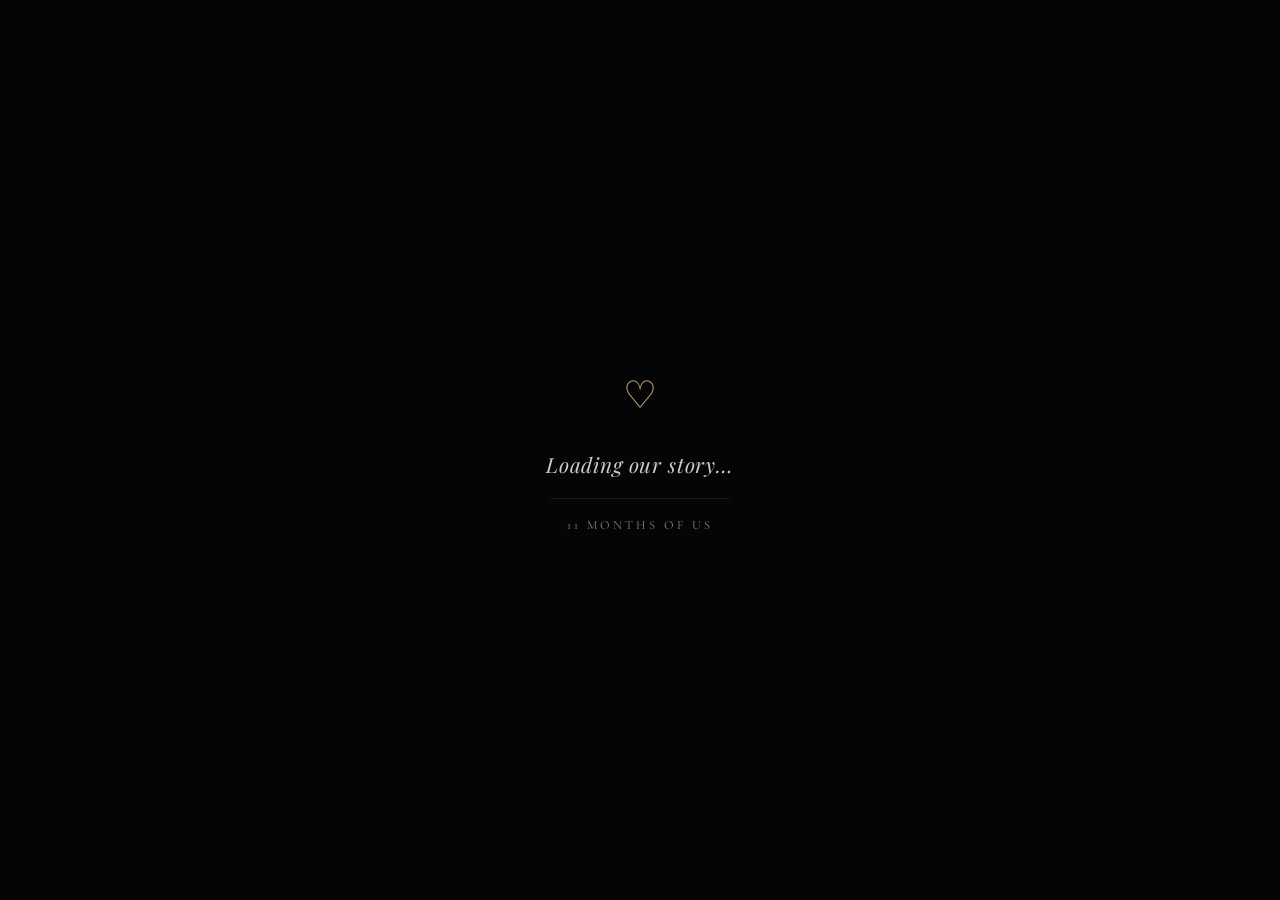
==== index.html @ 91c2f766 "Add files via upload" ====
<!DOCTYPE html>
<html lang="en">
<head>
  <meta charset="UTF-8" />
  <meta name="viewport" content="width=device-width, initial-scale=1.0" />
  <title>11 Months — Our Story</title>
  <link rel="stylesheet" href="style.css" />
  <link rel="preconnect" href="https://fonts.googleapis.com" />
  <link rel="preconnect" href="https://fonts.gstatic.com" crossorigin />
  <link href="https://fonts.googleapis.com/css2?family=Cormorant+Garamond:ital,wght@0,300;0,400;0,500;1,300;1,400&family=EB+Garamond:ital,wght@0,400;0,500;1,400&family=Playfair+Display:ital,wght@0,400;0,600;1,400&display=swap" rel="stylesheet" />
</head>
<body>

  <!-- ═══════════════════════════════════════════
       CURSOR GLOW
  ═══════════════════════════════════════════ -->
  <div id="cursor-glow"></div>

  <!-- ═══════════════════════════════════════════
       LOADING SCREEN
  ═══════════════════════════════════════════ -->
  <div id="loading-screen">
    <canvas id="loading-stars"></canvas>
    <div class="loading-content">
      <div class="loading-heart">♡</div>
      <p class="loading-text" id="loading-text">Loading our story…</p>
      <div class="loading-bar-wrap">
        <div class="loading-bar" id="loading-bar"></div>
      </div>
      <p class="loading-sub">11 months of us</p>
    </div>
  </div>

  <!-- ═══════════════════════════════════════════
       MUSIC TOGGLE
  ═══════════════════════════════════════════ -->
  <button id="music-toggle" title="Toggle music" aria-label="Toggle background music">
    <span id="music-icon">♪</span>
  </button>

  <!-- Background ambient audio (generated via Web Audio API in script.js) -->

  <!-- ═══════════════════════════════════════════
       MAIN WRAPPER
  ═══════════════════════════════════════════ -->
  <main id="main-content" class="hidden">

    <!-- ─────────────────────────────────────────
         SECTION 1 · HERO
    ───────────────────────────────────────── -->
    <section id="hero" class="section">
      <canvas id="star-canvas"></canvas>
      <div class="particles-wrap" id="particles-wrap"></div>

      <div class="hero-content animate-in">
        <span class="hero-label">est. a year ago</span>
        <h1 class="hero-title">11 Months</h1>
        <p class="hero-sub">And I Still Choose You</p>
        <div class="hero-divider"></div>
        <p class="hero-quote">"kuch rishte gin ke nahi jiyen jaate — sirf jiye jaate hain."</p>
        <button class="btn-primary scroll-btn" onclick="scrollToChapters()">Begin Our Story ↓</button>
      </div>

      <!-- Floating hearts -->
      <div class="floating-hearts" id="floating-hearts"></div>
    </section>

    <!-- ─────────────────────────────────────────
         SECTION 2 · CHAPTERS
    ───────────────────────────────────────── -->
    <section id="chapters" class="section chapters-section">
      <div class="section-inner">

        <div class="chapter-header reveal">
          <span class="tag">Our Novel</span>
          <h2>The Story So Far</h2>
        </div>

        <!-- Chapter 1 -->
        <article class="chapter-card reveal" data-chapter="1">
          <div class="chapter-number">Chapter I</div>
          <h3 class="chapter-title">The Hello</h3>
          <div class="chapter-line"></div>
          <div class="chapter-text typing-text" data-text="It started with something small — a message, a reply, maybe a laugh. Nothing about that first hello hinted at what it would grow into. But looking back, it was the quietest beginning of the loudest chapter of my life. You were just a stranger then. Now you are the first thought my mornings reach for."></div>
          <div class="chapter-accent">♡</div>
        </article>

        <!-- Chapter 2 -->
        <article class="chapter-card reveal" data-chapter="2">
          <div class="chapter-number">Chapter II</div>
          <h3 class="chapter-title">Becoming Close</h3>
          <div class="chapter-line"></div>
          <div class="chapter-text typing-text" data-text="Then came the late nights. The texts that should have ended hours ago but didn't. The way I started waiting for your name to appear on my screen. We weren't falling — we were leaning, slowly, like two trees growing toward the same light. And before either of us could name it, we were close."></div>
          <div class="chapter-accent">♡</div>
        </article>

        <!-- Chapter 3 -->
        <article class="chapter-card reveal" data-chapter="3">
          <div class="chapter-number">Chapter III</div>
          <h3 class="chapter-title">The Attachment</h3>
          <div class="chapter-line"></div>
          <div class="chapter-text typing-text" data-text="Attachment is a strange word for something this soft. It's not chains. It's the particular way your laugh sounds at 2am. The way your silences have shapes I've learned to read. I wasn't trying to get attached. I just kept noticing you — and then I couldn't stop."></div>
          <div class="chapter-accent">♡</div>
        </article>

        <!-- Chapter 4 -->
        <article class="chapter-card reveal" data-chapter="4">
          <div class="chapter-number">Chapter IV</div>
          <h3 class="chapter-title">The Fights</h3>
          <div class="chapter-line"></div>
          <div class="chapter-text typing-text" data-text="We weren't perfect. There were nights of silence that felt like walls, words said that we both wish we could take back. I learned things about myself in our hardest moments that I didn't want to know — that I could be stubborn, careless, too slow to say sorry. But I also learned: you were always worth coming back to."></div>
          <div class="chapter-accent">♡</div>
        </article>

        <!-- Chapter 5 -->
        <article class="chapter-card reveal" data-chapter="5">
          <div class="chapter-number">Chapter V</div>
          <h3 class="chapter-title">Still You</h3>
          <div class="chapter-line"></div>
          <div class="chapter-text typing-text" data-text="After everything — the hellos, the closeness, the attachment, the fights — I look around and it's still you. Not because there's no one else. Not because it's easy. But because somewhere in these 11 months you became the person my soul recognises as home. And choosing you, again and again, is the easiest hard thing I have ever done."></div>
          <div class="chapter-accent">♡</div>
        </article>

      </div>
    </section>

    <!-- ─────────────────────────────────────────
         SECTION 3 · MEMORY GALLERY
    ───────────────────────────────────────── -->
    <section id="gallery" class="section gallery-section">
      <div class="section-inner">
        <div class="chapter-header reveal">
          <span class="tag">Memories</span>
          <h2>Moments We Keep</h2>
          <p class="section-sub">hover over a memory to feel it again</p>
        </div>

        <div class="gallery-grid reveal">
          <div class="gallery-card" data-memory="The first time you laughed at something I said — I played it back in my head for days.">
            <div class="gallery-icon">☽</div>
            <p class="gallery-label">First Laugh</p>
            <div class="gallery-overlay"><p></p></div>
          </div>
          <div class="gallery-card" data-memory="2am. Neither of us wanted to say goodnight. So we didn't.">
            <div class="gallery-icon">✦</div>
            <p class="gallery-label">2am Conversations</p>
            <div class="gallery-overlay"><p></p></div>
          </div>
          <div class="gallery-card" data-memory="The fight we thought was the end. It wasn't. We were just being tested.">
            <div class="gallery-icon">♡</div>
            <p class="gallery-label">The Hard Night</p>
            <div class="gallery-overlay"><p></p></div>
          </div>
          <div class="gallery-card" data-memory="You sent something small — a song, a line, a photo — and it meant everything.">
            <div class="gallery-icon">◈</div>
            <p class="gallery-label">Little Things</p>
            <div class="gallery-overlay"><p></p></div>
          </div>
          <div class="gallery-card" data-memory="When I said sorry and you said it's okay. Some moments don't need big words.">
            <div class="gallery-icon">❋</div>
            <p class="gallery-label">Forgiveness</p>
            <div class="gallery-overlay"><p></p></div>
          </div>
          <div class="gallery-card" data-memory="11 months of small moments adding up to something I never want to lose.">
            <div class="gallery-icon">∞</div>
            <p class="gallery-label">All Of It</p>
            <div class="gallery-overlay"><p></p></div>
          </div>
        </div>
      </div>
    </section>

    <!-- ─────────────────────────────────────────
         SECTION 4 · MINI GAMES
    ───────────────────────────────────────── -->
    <section id="games" class="section games-section">
      <div class="section-inner">
        <div class="chapter-header reveal">
          <span class="tag">Play With Us</span>
          <h2>Little Worlds</h2>
        </div>

        <!-- Game Tabs -->
        <div class="game-tabs reveal">
          <button class="game-tab active" data-game="catch">Catch Hearts</button>
          <button class="game-tab" data-game="future">Our Future</button>
          <button class="game-tab" data-game="quiz">Know Me</button>
          <button class="game-tab" data-game="openwhen">Open When</button>
        </div>

        <!-- GAME 1: Catch Hearts -->
        <div class="game-panel active" id="game-catch">
          <div class="game-inner">
            <h3>Catch 11 Hearts</h3>
            <p class="game-desc">catch all 11 floating hearts before time runs out</p>
            <div class="catch-stats">
              <span>Caught: <strong id="hearts-caught">0</strong> / 11</span>
              <span>Time: <strong id="catch-timer">30</strong>s</span>
            </div>
            <div id="catch-arena" class="catch-arena">
              <p class="game-start-hint" id="catch-hint">click to start</p>
            </div>
            <div id="catch-result" class="game-result hidden">
              <p>11 months of loving you 🤍</p>
              <button class="btn-sm" onclick="resetCatch()">play again</button>
            </div>
          </div>
        </div>

        <!-- GAME 2: Choose Future -->
        <div class="game-panel" id="game-future">
          <div class="game-inner">
            <h3>Choose Our Future</h3>
            <p class="game-desc">what do you want us to be?</p>
            <div class="future-buttons">
              <button class="future-btn" onclick="chooseFuture('strangers')">strangers</button>
              <button class="future-btn" onclick="chooseFuture('temporary')">temporary</button>
              <button class="future-btn glow-btn" onclick="chooseFuture('forever')">forever</button>
            </div>
            <div id="future-result" class="game-result hidden"></div>
            <canvas id="star-burst" class="hidden"></canvas>
          </div>
        </div>

        <!-- GAME 3: Quiz -->
        <div class="game-panel" id="game-quiz">
          <div class="game-inner">
            <h3>How Well You Know Me</h3>
            <p class="game-desc">answer honestly 🤍</p>
            <div id="quiz-container">
              <div class="quiz-progress-bar"><div id="quiz-progress" style="width:0%"></div></div>
              <div id="quiz-question-wrap">
                <p id="quiz-question" class="quiz-question"></p>
                <div id="quiz-options" class="quiz-options"></div>
              </div>
              <div id="quiz-result-wrap" class="hidden">
                <div class="quiz-score-display">
                  <span id="quiz-score-num"></span>
                  <p id="quiz-score-msg"></p>
                  <button class="btn-sm" onclick="resetQuiz()">try again</button>
                </div>
              </div>
            </div>
          </div>
        </div>

        <!-- GAME 4: Open When -->
        <div class="game-panel" id="game-openwhen">
          <div class="game-inner">
            <h3>Open When…</h3>
            <p class="game-desc">pick the one that matches right now</p>
            <div class="openwhen-buttons">
              <button class="ow-btn" onclick="openWhen('sad')">when sad</button>
              <button class="ow-btn" onclick="openWhen('overthinking')">when overthinking</button>
              <button class="ow-btn" onclick="openWhen('missing')">when missing me</button>
              <button class="ow-btn" onclick="openWhen('tired')">when tired</button>
            </div>
            <div id="openwhen-message" class="ow-message hidden"></div>
          </div>
        </div>

      </div>
    </section>

    <!-- ─────────────────────────────────────────
         SECTION 5 · SECRET LETTER
    ───────────────────────────────────────── -->
    <section id="letter" class="section letter-section">
      <div class="section-inner">
        <div class="chapter-header reveal">
          <span class="tag">For You Only</span>
          <h2>A Letter I Kept</h2>
        </div>

        <div class="envelope-wrap reveal" id="envelope-wrap">
          <div class="envelope" id="envelope" onclick="openEnvelope()">
            <div class="envelope-flap"></div>
            <div class="envelope-body">
              <div class="envelope-seal">♡</div>
              <p class="envelope-hint">tap to open</p>
            </div>
          </div>

          <div class="letter-content hidden" id="letter-content">
            <div class="letter-paper">
              <p class="letter-date">written somewhere between then and now</p>
              <div class="letter-body typing-text" data-text="There are things I want you to know — things I write instead of say because I'm still learning how to say them right.

I want you to know that I am learning. Every day I am learning what it means to love someone the way they deserve to be loved, not the way I think is enough. The difference matters, and I didn't always understand that. I do now.

I want you to know that I stayed. Through every storm we built between us, through every silence that felt like distance — I stayed. Not because I had to. Because you were always worth the weather.

I want you to know that choosing you is not something I do once. I choose you in small moments — when I'm tired and choose patience, when I'm hurt and choose to come back, when things are hard and I choose to stay soft for you.

I want you to make you feel safe. I know I haven't always done that. But I am building something in myself that is better — steadier — because that's what you deserve. Someone who makes you feel like you can breathe.

You don't have to earn my love. You never did. You just have to be here — and so will I.

Always,
yours 🤍"></div>
            </div>
          </div>
        </div>
      </div>
    </section>

    <!-- ─────────────────────────────────────────
         SECTION 6 · FINAL ENDING
    ───────────────────────────────────────── -->
    <section id="ending" class="section ending-section">
      <canvas id="night-sky"></canvas>
      <div class="shooting-stars-wrap" id="shooting-stars-wrap"></div>

      <div class="ending-content reveal">
        <span class="tag">The End — For Now</span>
        <div class="ending-text-wrap">
          <div class="ending-text typing-text-slow" id="ending-paragraph"
            data-text="aur agar kabhi ap is website ke end tak aa jao na to bas itna yaad rakhna ke isme sirf words ya animations nahi hain — isme mera waqt, meri niyat, aur wo har chhoti feeling hai jo shayad main har baar properly bol nahi pata…

main perfect nahi hu aur shayad kabhi fictional men jaisa bhi na ban paun — lekin ek cheez sach hai: main har din thoda aur seekh raha hu, sirf isliye taki ap loved feel karo.

aur agar itne sab highs, lows, fights, overthinking aur distance ke baad bhi hum yahan hain — na to shayad Allah ne humari kahani abhi khatam nahi likhi.

isliye please kabhi ye mat sochna ke ap akeli ho — kyunki jab tak main hu, apki jagah mere dil me wahi rahegi jahan pehle din thi. 🤍"></div>
        </div>

        <div class="to-be-continued hidden" id="to-be-continued">
          <div class="tbc-line"></div>
          <p>to be continued…</p>
          <div class="tbc-hearts">
            <span>♡</span><span>♡</span><span>♡</span>
          </div>
        </div>
      </div>
    </section>

  </main>

  <!-- ═══════════════════════════════════════════
       EASTER EGG MODAL
  ═══════════════════════════════════════════ -->
  <div id="easter-modal" class="easter-modal hidden">
    <div class="easter-box">
      <p class="easter-tag">✦ secret found ✦</p>
      <p id="easter-text"></p>
      <button onclick="closeEaster()">close</button>
    </div>
  </div>

  <script src="script.js"></script>
</body>
</html>
---- style.css ----
/* ═══════════════════════════════════════════════════════════════
   11 MONTHS — Our Story  |  style.css
   Premium romantic website — black, soft-white, cinematic
═══════════════════════════════════════════════════════════════ */

/* ──────────────────────────────────────
   RESET & ROOT VARIABLES
────────────────────────────────────── */
*, *::before, *::after {
  box-sizing: border-box;
  margin: 0;
  padding: 0;
}

:root {
  --black:        #050508;
  --deep:         #0a0a12;
  --card-bg:      rgba(255,255,255,0.04);
  --card-border:  rgba(255,255,255,0.09);
  --white:        #f5f0eb;
  --soft:         #d4ccc4;
  --muted:        #8a8078;
  --accent:       #c9a97a;
  --accent-glow:  rgba(201,169,122,0.25);
  --rose:         rgba(220,160,140,0.6);
  --font-serif:   'Cormorant Garamond', 'EB Garamond', Georgia, serif;
  --font-display: 'Playfair Display', 'Cormorant Garamond', serif;
  --transition:   cubic-bezier(0.4, 0, 0.2, 1);
  --slow:         cubic-bezier(0.25, 0.46, 0.45, 0.94);
}

html {
  scroll-behavior: smooth;
  font-size: 16px;
}

body {
  background: var(--black);
  color: var(--white);
  font-family: var(--font-serif);
  line-height: 1.75;
  cursor: none;
  overflow-x: hidden;
  -webkit-font-smoothing: antialiased;
}

/* scrollbar */
::-webkit-scrollbar { width: 4px; }
::-webkit-scrollbar-track { background: var(--black); }
::-webkit-scrollbar-thumb { background: var(--accent); border-radius: 2px; }

/* ──────────────────────────────────────
   CURSOR GLOW
────────────────────────────────────── */
#cursor-glow {
  position: fixed;
  top: 0; left: 0;
  width: 320px; height: 320px;
  border-radius: 50%;
  pointer-events: none;
  z-index: 9999;
  transform: translate(-50%, -50%);
  background: radial-gradient(circle, rgba(201,169,122,0.08) 0%, transparent 70%);
  transition: opacity 0.3s;
}

/* ──────────────────────────────────────
   LOADING SCREEN
────────────────────────────────────── */
#loading-screen {
  position: fixed;
  inset: 0;
  z-index: 10000;
  background: var(--black);
  display: flex;
  align-items: center;
  justify-content: center;
  flex-direction: column;
  transition: opacity 0.8s var(--slow), visibility 0.8s;
}

#loading-screen.done {
  opacity: 0;
  visibility: hidden;
  pointer-events: none;
}

#loading-stars {
  position: absolute;
  inset: 0;
  width: 100%; height: 100%;
}

.loading-content {
  position: relative;
  z-index: 2;
  text-align: center;
  display: flex;
  flex-direction: column;
  align-items: center;
  gap: 16px;
}

.loading-heart {
  font-size: 2.4rem;
  color: var(--accent);
  animation: heartbeat 1.4s ease-in-out infinite;
}

.loading-text {
  font-family: var(--font-display);
  font-size: clamp(1rem, 3vw, 1.3rem);
  font-style: italic;
  color: var(--soft);
  letter-spacing: 0.04em;
}

.loading-bar-wrap {
  width: 180px;
  height: 1px;
  background: rgba(255,255,255,0.08);
  border-radius: 1px;
  overflow: hidden;
}

.loading-bar {
  height: 100%;
  width: 0%;
  background: linear-gradient(90deg, var(--accent), #e8c99a);
  transition: width 0.1s linear;
}

.loading-sub {
  font-size: 0.78rem;
  letter-spacing: 0.25em;
  text-transform: uppercase;
  color: var(--muted);
}

/* ──────────────────────────────────────
   MUSIC TOGGLE
────────────────────────────────────── */
#music-toggle {
  position: fixed;
  bottom: 28px;
  right: 28px;
  z-index: 900;
  width: 44px; height: 44px;
  border-radius: 50%;
  border: 1px solid var(--card-border);
  background: var(--card-bg);
  backdrop-filter: blur(16px);
  color: var(--accent);
  font-size: 1.1rem;
  cursor: none;
  transition: all 0.3s var(--transition);
  display: flex; align-items: center; justify-content: center;
}

#music-toggle:hover {
  border-color: var(--accent);
  box-shadow: 0 0 16px var(--accent-glow);
}

/* ──────────────────────────────────────
   UTILITY
────────────────────────────────────── */
.hidden { display: none !important; }

.section {
  min-height: 100vh;
  position: relative;
  overflow: hidden;
}

.section-inner {
  max-width: 860px;
  margin: 0 auto;
  padding: 120px 24px;
}

.tag {
  display: inline-block;
  font-size: 0.7rem;
  letter-spacing: 0.3em;
  text-transform: uppercase;
  color: var(--accent);
  margin-bottom: 12px;
  padding: 4px 12px;
  border: 1px solid rgba(201,169,122,0.3);
  border-radius: 100px;
}

.btn-primary {
  margin-top: 32px;
  padding: 14px 36px;
  border: 1px solid var(--accent);
  background: transparent;
  color: var(--accent);
  font-family: var(--font-serif);
  font-size: 0.9rem;
  letter-spacing: 0.15em;
  text-transform: uppercase;
  cursor: none;
  border-radius: 100px;
  transition: all 0.4s var(--transition);
  position: relative;
  overflow: hidden;
}

.btn-primary::before {
  content: '';
  position: absolute;
  inset: 0;
  background: var(--accent);
  transform: scaleX(0);
  transform-origin: left;
  transition: transform 0.4s var(--transition);
  z-index: -1;
}

.btn-primary:hover {
  color: var(--black);
  box-shadow: 0 0 30px var(--accent-glow);
}

.btn-primary:hover::before { transform: scaleX(1); }

.btn-sm {
  margin-top: 16px;
  padding: 8px 24px;
  border: 1px solid var(--accent);
  background: transparent;
  color: var(--accent);
  font-family: var(--font-serif);
  font-size: 0.82rem;
  letter-spacing: 0.1em;
  cursor: none;
  border-radius: 100px;
  transition: all 0.3s;
}

.btn-sm:hover {
  background: var(--accent);
  color: var(--black);
}

/* ──────────────────────────────────────
   REVEAL ANIMATIONS
────────────────────────────────────── */
.reveal {
  opacity: 0;
  transform: translateY(40px);
  transition: opacity 0.9s var(--slow), transform 0.9s var(--slow);
}

.reveal.visible {
  opacity: 1;
  transform: translateY(0);
}

.animate-in {
  animation: fadeUp 1.2s var(--slow) forwards;
  animation-delay: 0.3s;
  opacity: 0;
}

@keyframes fadeUp {
  from { opacity: 0; transform: translateY(30px); }
  to   { opacity: 1; transform: translateY(0); }
}

@keyframes heartbeat {
  0%, 100% { transform: scale(1); }
  50%       { transform: scale(1.15); }
}

@keyframes float {
  0%, 100% { transform: translateY(0px) rotate(0deg); }
  33%       { transform: translateY(-12px) rotate(3deg); }
  66%       { transform: translateY(-6px) rotate(-2deg); }
}

@keyframes twinkle {
  0%, 100% { opacity: 0.3; }
  50%       { opacity: 1; }
}

@keyframes drift {
  0%   { transform: translateY(0) translateX(0) scale(1); opacity: 0; }
  10%  { opacity: 0.6; }
  90%  { opacity: 0.3; }
  100% { transform: translateY(-100vh) translateX(30px) scale(0.5); opacity: 0; }
}

@keyframes shootStar {
  0%   { transform: translateX(0) translateY(0) scaleX(0); opacity: 0; }
  10%  { opacity: 1; scaleX(1); }
  100% { transform: translateX(-600px) translateY(300px) scaleX(1); opacity: 0; }
}

/* ──────────────────────────────────────
   HERO SECTION
────────────────────────────────────── */
#hero {
  display: flex;
  align-items: center;
  justify-content: center;
  text-align: center;
  background: var(--black);
}

#star-canvas {
  position: absolute;
  inset: 0;
  width: 100%; height: 100%;
  pointer-events: none;
}

.hero-content {
  position: relative;
  z-index: 2;
  display: flex;
  flex-direction: column;
  align-items: center;
  padding: 24px;
}

.hero-label {
  font-size: 0.7rem;
  letter-spacing: 0.35em;
  text-transform: uppercase;
  color: var(--muted);
  margin-bottom: 20px;
}

.hero-title {
  font-family: var(--font-display);
  font-size: clamp(3.5rem, 12vw, 8rem);
  font-weight: 400;
  line-height: 1.05;
  color: var(--white);
  letter-spacing: -0.02em;
  text-shadow: 0 0 80px rgba(201,169,122,0.2);
}

.hero-sub {
  font-family: var(--font-serif);
  font-size: clamp(1rem, 3.5vw, 1.5rem);
  font-style: italic;
  color: var(--soft);
  margin-top: 8px;
  letter-spacing: 0.05em;
}

.hero-divider {
  width: 60px;
  height: 1px;
  background: linear-gradient(90deg, transparent, var(--accent), transparent);
  margin: 28px auto;
}

.hero-quote {
  font-size: clamp(0.85rem, 2.2vw, 1rem);
  font-style: italic;
  color: var(--muted);
  max-width: 420px;
  line-height: 1.8;
}

/* Floating hearts */
.floating-hearts {
  position: absolute;
  inset: 0;
  pointer-events: none;
  overflow: hidden;
}

.float-heart {
  position: absolute;
  color: var(--accent);
  font-size: clamp(0.7rem, 2vw, 1.1rem);
  opacity: 0;
  animation: drift linear infinite;
  user-select: none;
}

/* Particles */
.particles-wrap {
  position: absolute;
  inset: 0;
  pointer-events: none;
  overflow: hidden;
}

.particle {
  position: absolute;
  width: 2px; height: 2px;
  border-radius: 50%;
  background: var(--accent);
  opacity: 0;
  animation: drift linear infinite;
}

/* ──────────────────────────────────────
   CHAPTERS SECTION
────────────────────────────────────── */
.chapters-section {
  background: linear-gradient(180deg, var(--black) 0%, var(--deep) 50%, var(--black) 100%);
}

.chapter-header {
  text-align: center;
  margin-bottom: 72px;
}

.chapter-header h2 {
  font-family: var(--font-display);
  font-size: clamp(2rem, 6vw, 3.2rem);
  font-weight: 400;
  color: var(--white);
  margin-top: 12px;
  letter-spacing: -0.01em;
}

.section-sub {
  font-style: italic;
  color: var(--muted);
  font-size: 0.9rem;
  margin-top: 8px;
}

.chapter-card {
  position: relative;
  background: var(--card-bg);
  border: 1px solid var(--card-border);
  border-radius: 2px;
  padding: clamp(32px, 6vw, 56px);
  margin-bottom: 32px;
  backdrop-filter: blur(12px);
  transition: border-color 0.4s, box-shadow 0.4s;
  overflow: hidden;
}

.chapter-card::before {
  content: '';
  position: absolute;
  left: 0; top: 0; bottom: 0;
  width: 1px;
  background: linear-gradient(180deg, transparent, var(--accent), transparent);
  opacity: 0;
  transition: opacity 0.4s;
}

.chapter-card:hover {
  border-color: rgba(201,169,122,0.2);
  box-shadow: 0 0 40px rgba(201,169,122,0.05);
}

.chapter-card:hover::before { opacity: 1; }

.chapter-number {
  font-size: 0.68rem;
  letter-spacing: 0.3em;
  text-transform: uppercase;
  color: var(--accent);
  margin-bottom: 12px;
}

.chapter-title {
  font-family: var(--font-display);
  font-size: clamp(1.4rem, 4vw, 2rem);
  font-weight: 400;
  color: var(--white);
  margin-bottom: 20px;
}

.chapter-line {
  width: 40px;
  height: 1px;
  background: var(--accent);
  margin-bottom: 24px;
  opacity: 0.5;
}

.chapter-text {
  font-size: clamp(0.95rem, 2.2vw, 1.08rem);
  color: var(--soft);
  line-height: 1.9;
  min-height: 4em;
}

.chapter-accent {
  position: absolute;
  right: 28px;
  bottom: 20px;
  color: var(--accent);
  opacity: 0.15;
  font-size: 2rem;
  font-family: serif;
}

/* ──────────────────────────────────────
   GALLERY SECTION
────────────────────────────────────── */
.gallery-section {
  background: var(--black);
}

.gallery-grid {
  display: grid;
  grid-template-columns: repeat(auto-fit, minmax(240px, 1fr));
  gap: 20px;
  margin-top: 20px;
}

.gallery-card {
  position: relative;
  background: var(--card-bg);
  border: 1px solid var(--card-border);
  border-radius: 2px;
  padding: 40px 28px;
  text-align: center;
  cursor: none;
  overflow: hidden;
  transition: border-color 0.4s, transform 0.4s var(--slow), box-shadow 0.4s;
}

.gallery-card:hover {
  border-color: rgba(201,169,122,0.3);
  transform: translateY(-6px);
  box-shadow: 0 24px 60px rgba(0,0,0,0.5), 0 0 30px rgba(201,169,122,0.08);
}

.gallery-icon {
  font-size: 2rem;
  color: var(--accent);
  margin-bottom: 16px;
  display: block;
  animation: float 6s ease-in-out infinite;
}

.gallery-label {
  font-family: var(--font-display);
  font-size: 1rem;
  font-style: italic;
  color: var(--soft);
  letter-spacing: 0.03em;
}

.gallery-overlay {
  position: absolute;
  inset: 0;
  background: rgba(10,10,18,0.92);
  backdrop-filter: blur(8px);
  display: flex;
  align-items: center;
  justify-content: center;
  padding: 24px;
  opacity: 0;
  transition: opacity 0.4s var(--slow);
}

.gallery-card:hover .gallery-overlay { opacity: 1; }

.gallery-overlay p {
  font-size: 0.9rem;
  font-style: italic;
  color: var(--soft);
  line-height: 1.7;
  text-align: center;
}

/* ──────────────────────────────────────
   GAMES SECTION
────────────────────────────────────── */
.games-section {
  background: linear-gradient(180deg, var(--black) 0%, var(--deep) 100%);
}

.game-tabs {
  display: flex;
  gap: 8px;
  flex-wrap: wrap;
  justify-content: center;
  margin-bottom: 40px;
}

.game-tab {
  padding: 8px 20px;
  border: 1px solid var(--card-border);
  background: transparent;
  color: var(--muted);
  font-family: var(--font-serif);
  font-size: 0.82rem;
  letter-spacing: 0.1em;
  cursor: none;
  border-radius: 100px;
  transition: all 0.3s;
}

.game-tab.active,
.game-tab:hover {
  border-color: var(--accent);
  color: var(--accent);
  background: rgba(201,169,122,0.06);
}

.game-panel {
  display: none;
}

.game-panel.active { display: block; }

.game-inner {
  background: var(--card-bg);
  border: 1px solid var(--card-border);
  border-radius: 2px;
  padding: clamp(28px, 5vw, 52px);
  backdrop-filter: blur(12px);
  text-align: center;
}

.game-inner h3 {
  font-family: var(--font-display);
  font-size: clamp(1.3rem, 4vw, 1.8rem);
  font-weight: 400;
  color: var(--white);
  margin-bottom: 10px;
}

.game-desc {
  font-size: 0.85rem;
  font-style: italic;
  color: var(--muted);
  margin-bottom: 28px;
}

/* — Catch Hearts — */
.catch-stats {
  display: flex;
  justify-content: center;
  gap: 28px;
  font-size: 0.85rem;
  color: var(--muted);
  margin-bottom: 20px;
}

.catch-stats strong { color: var(--accent); }

.catch-arena {
  position: relative;
  width: 100%;
  height: 320px;
  border: 1px solid var(--card-border);
  border-radius: 2px;
  overflow: hidden;
  cursor: none;
  background: rgba(0,0,0,0.3);
}

.game-start-hint {
  position: absolute;
  inset: 0;
  display: flex;
  align-items: center;
  justify-content: center;
  color: var(--muted);
  font-style: italic;
  font-size: 0.9rem;
  pointer-events: none;
}

.arena-heart {
  position: absolute;
  font-size: clamp(1.2rem, 3vw, 1.6rem);
  color: var(--accent);
  cursor: none;
  user-select: none;
  transition: transform 0.1s;
  animation: float 3s ease-in-out infinite;
  pointer-events: all;
}

.arena-heart:hover,
.arena-heart:active {
  transform: scale(1.5);
}

/* — Future Buttons — */
.future-buttons {
  display: flex;
  gap: 16px;
  flex-wrap: wrap;
  justify-content: center;
  margin-top: 8px;
}

.future-btn {
  padding: 12px 28px;
  border: 1px solid var(--card-border);
  background: transparent;
  color: var(--soft);
  font-family: var(--font-serif);
  font-size: 0.95rem;
  letter-spacing: 0.08em;
  cursor: none;
  border-radius: 100px;
  transition: all 0.3s;
}

.future-btn:hover {
  border-color: var(--accent);
  color: var(--accent);
}

.future-btn.glow-btn {
  border-color: var(--accent);
  color: var(--accent);
}

.future-btn.glow-btn:hover {
  background: var(--accent);
  color: var(--black);
  box-shadow: 0 0 30px var(--accent-glow);
}

#star-burst {
  position: absolute;
  inset: 0;
  pointer-events: none;
}

/* — Quiz — */
.quiz-progress-bar {
  width: 100%;
  height: 1px;
  background: rgba(255,255,255,0.08);
  border-radius: 1px;
  margin-bottom: 32px;
  overflow: hidden;
}

#quiz-progress {
  height: 100%;
  background: linear-gradient(90deg, var(--accent), #e8c99a);
  transition: width 0.4s var(--slow);
}

.quiz-question {
  font-family: var(--font-display);
  font-size: clamp(1rem, 3vw, 1.3rem);
  font-weight: 400;
  color: var(--white);
  font-style: italic;
  margin-bottom: 24px;
  line-height: 1.5;
}

.quiz-options {
  display: flex;
  flex-direction: column;
  gap: 10px;
  max-width: 380px;
  margin: 0 auto;
}

.quiz-opt {
  padding: 12px 20px;
  border: 1px solid var(--card-border);
  background: transparent;
  color: var(--soft);
  font-family: var(--font-serif);
  font-size: 0.9rem;
  cursor: none;
  border-radius: 2px;
  text-align: left;
  transition: all 0.3s;
}

.quiz-opt:hover {
  border-color: var(--accent);
  color: var(--accent);
  background: rgba(201,169,122,0.05);
}

.quiz-opt.correct {
  border-color: #6fbf7e;
  color: #6fbf7e;
  background: rgba(111,191,126,0.08);
}

.quiz-opt.wrong {
  border-color: #bf6f6f;
  color: #bf6f6f;
  background: rgba(191,111,111,0.08);
}

.quiz-score-display {
  text-align: center;
}

#quiz-score-num {
  display: block;
  font-family: var(--font-display);
  font-size: clamp(2.5rem, 8vw, 4rem);
  color: var(--accent);
  margin-bottom: 12px;
}

#quiz-score-msg {
  font-style: italic;
  color: var(--soft);
  font-size: 1rem;
}

/* — Open When — */
.openwhen-buttons {
  display: flex;
  gap: 12px;
  flex-wrap: wrap;
  justify-content: center;
}

.ow-btn {
  padding: 10px 22px;
  border: 1px solid var(--card-border);
  background: transparent;
  color: var(--soft);
  font-family: var(--font-serif);
  font-size: 0.88rem;
  letter-spacing: 0.06em;
  cursor: none;
  border-radius: 100px;
  transition: all 0.3s;
}

.ow-btn:hover {
  border-color: var(--accent);
  color: var(--accent);
}

.ow-message {
  margin-top: 28px;
  padding: 28px 32px;
  background: rgba(255,255,255,0.02);
  border: 1px solid rgba(201,169,122,0.15);
  border-radius: 2px;
  font-style: italic;
  color: var(--soft);
  line-height: 1.85;
  font-size: clamp(0.9rem, 2.2vw, 1.02rem);
  text-align: left;
  animation: fadeUp 0.6s var(--slow) forwards;
}

.game-result {
  margin-top: 24px;
  padding: 20px;
  border: 1px solid rgba(201,169,122,0.2);
  border-radius: 2px;
  color: var(--accent);
  font-family: var(--font-display);
  font-size: 1.1rem;
  font-style: italic;
  animation: fadeUp 0.6s var(--slow) forwards;
}

/* ──────────────────────────────────────
   LETTER / ENVELOPE SECTION
────────────────────────────────────── */
.letter-section {
  background: var(--black);
}

.envelope-wrap {
  display: flex;
  flex-direction: column;
  align-items: center;
  gap: 48px;
}

.envelope {
  position: relative;
  width: 240px;
  height: 160px;
  cursor: none;
  transition: transform 0.4s var(--slow);
}

.envelope:hover { transform: scale(1.04); }

.envelope-flap {
  position: absolute;
  top: 0; left: 0;
  width: 100%; height: 50%;
  background: rgba(201,169,122,0.12);
  border: 1px solid rgba(201,169,122,0.25);
  clip-path: polygon(0 0, 50% 65%, 100% 0);
  transform-origin: top;
  transition: transform 0.6s var(--slow);
  z-index: 2;
}

.envelope.open .envelope-flap {
  transform: rotateX(-180deg);
}

.envelope-body {
  position: absolute;
  inset: 0;
  background: rgba(201,169,122,0.07);
  border: 1px solid rgba(201,169,122,0.2);
  display: flex;
  flex-direction: column;
  align-items: center;
  justify-content: flex-end;
  padding-bottom: 20px;
  z-index: 1;
}

.envelope-seal {
  font-size: 1.4rem;
  color: var(--accent);
  margin-bottom: 8px;
  animation: heartbeat 2s ease-in-out infinite;
}

.envelope-hint {
  font-size: 0.72rem;
  letter-spacing: 0.2em;
  text-transform: uppercase;
  color: var(--muted);
}

/* Letter Paper */
.letter-content {
  width: 100%;
  max-width: 640px;
  animation: fadeUp 0.8s var(--slow) forwards;
}

.letter-paper {
  background: rgba(255,255,255,0.025);
  border: 1px solid rgba(201,169,122,0.12);
  border-radius: 2px;
  padding: clamp(28px, 5vw, 56px);
  position: relative;
}

.letter-paper::before {
  content: '';
  position: absolute;
  top: 0; left: 48px; right: 48px;
  height: 1px;
  background: linear-gradient(90deg, transparent, rgba(201,169,122,0.3), transparent);
}

.letter-date {
  font-size: 0.72rem;
  letter-spacing: 0.2em;
  text-transform: uppercase;
  color: var(--muted);
  margin-bottom: 28px;
}

.letter-body {
  font-size: clamp(0.95rem, 2.2vw, 1.05rem);
  color: var(--soft);
  line-height: 2;
  white-space: pre-line;
}

/* ──────────────────────────────────────
   ENDING SECTION
────────────────────────────────────── */
.ending-section {
  display: flex;
  align-items: center;
  justify-content: center;
  background: var(--black);
  padding: 80px 0;
}

#night-sky {
  position: absolute;
  inset: 0;
  width: 100%; height: 100%;
  pointer-events: none;
}

.shooting-stars-wrap {
  position: absolute;
  inset: 0;
  overflow: hidden;
  pointer-events: none;
}

.shooting-star {
  position: absolute;
  top: 20%;
  right: 10%;
  width: 120px; height: 1px;
  background: linear-gradient(90deg, rgba(255,255,255,0), rgba(255,255,255,0.8));
  border-radius: 1px;
  transform-origin: right;
  animation: shootStar 4s linear infinite;
}

.ending-content {
  position: relative;
  z-index: 2;
  max-width: 720px;
  margin: 0 auto;
  padding: 120px 28px;
  text-align: center;
}

.ending-text-wrap {
  margin: 36px 0 48px;
}

.ending-text {
  font-family: var(--font-serif);
  font-size: clamp(0.98rem, 2.4vw, 1.12rem);
  color: var(--soft);
  line-height: 2.1;
  font-style: italic;
  text-align: right;
  direction: auto;
  white-space: pre-line;
  min-height: 8em;
}

.to-be-continued {
  display: flex;
  flex-direction: column;
  align-items: center;
  gap: 16px;
  animation: fadeUp 1s var(--slow) forwards;
}

.tbc-line {
  width: 80px;
  height: 1px;
  background: linear-gradient(90deg, transparent, var(--accent), transparent);
}

.to-be-continued p {
  font-family: var(--font-display);
  font-size: clamp(1.2rem, 4vw, 1.8rem);
  font-style: italic;
  color: var(--accent);
  letter-spacing: 0.05em;
}

.tbc-hearts {
  display: flex;
  gap: 8px;
}

.tbc-hearts span {
  color: var(--accent);
  font-size: 1rem;
  animation: heartbeat 1.8s ease-in-out infinite;
}

.tbc-hearts span:nth-child(2) { animation-delay: 0.3s; }
.tbc-hearts span:nth-child(3) { animation-delay: 0.6s; }

/* ──────────────────────────────────────
   EASTER EGG MODAL
────────────────────────────────────── */
.easter-modal {
  position: fixed;
  inset: 0;
  z-index: 9998;
  background: rgba(0,0,0,0.7);
  backdrop-filter: blur(8px);
  display: flex;
  align-items: center;
  justify-content: center;
  padding: 24px;
}

.easter-box {
  background: var(--card-bg);
  border: 1px solid rgba(201,169,122,0.3);
  border-radius: 2px;
  padding: 40px 36px;
  max-width: 400px;
  text-align: center;
  backdrop-filter: blur(20px);
  box-shadow: 0 0 80px rgba(201,169,122,0.1);
}

.easter-tag {
  font-size: 0.68rem;
  letter-spacing: 0.3em;
  text-transform: uppercase;
  color: var(--accent);
  margin-bottom: 16px;
  display: block;
}

#easter-text {
  font-style: italic;
  color: var(--soft);
  line-height: 1.8;
  margin-bottom: 24px;
}

.easter-box button {
  padding: 8px 24px;
  border: 1px solid var(--accent);
  background: transparent;
  color: var(--accent);
  font-family: var(--font-serif);
  font-size: 0.82rem;
  cursor: none;
  border-radius: 100px;
  transition: all 0.3s;
}

.easter-box button:hover {
  background: var(--accent);
  color: var(--black);
}

/* ──────────────────────────────────────
   TYPING CURSOR
────────────────────────────────────── */
.typing-cursor {
  display: inline-block;
  width: 1px;
  height: 1em;
  background: var(--accent);
  margin-left: 2px;
  vertical-align: text-bottom;
  animation: blink 1s step-end infinite;
}

@keyframes blink {
  0%, 100% { opacity: 1; }
  50%       { opacity: 0; }
}

/* ──────────────────────────────────────
   PAGE TRANSITION OVERLAY
────────────────────────────────────── */
#page-transition {
  position: fixed;
  inset: 0;
  background: var(--black);
  z-index: 9990;
  pointer-events: none;
  opacity: 0;
  transition: opacity 0.5s;
}

#page-transition.active { opacity: 1; }

/* ──────────────────────────────────────
   MOBILE RESPONSIVE
────────────────────────────────────── */
@media (max-width: 640px) {
  body { cursor: auto; }
  #cursor-glow { display: none; }
  #music-toggle { cursor: pointer; }
  .btn-primary,
  .btn-sm,
  .game-tab,
  .future-btn,
  .ow-btn,
  .quiz-opt,
  .arena-heart,
  .easter-box button,
  .gallery-card { cursor: pointer; }

  .chapter-card { padding: 28px 20px; }
  .game-inner   { padding: 24px 18px; }

  .gallery-grid {
    grid-template-columns: 1fr 1fr;
  }

  .ending-text {
    text-align: center;
  }

  .future-buttons { flex-direction: column; align-items: center; }

  .envelope { width: 180px; height: 120px; }
}

@media (max-width: 400px) {
  .gallery-grid { grid-template-columns: 1fr; }
}
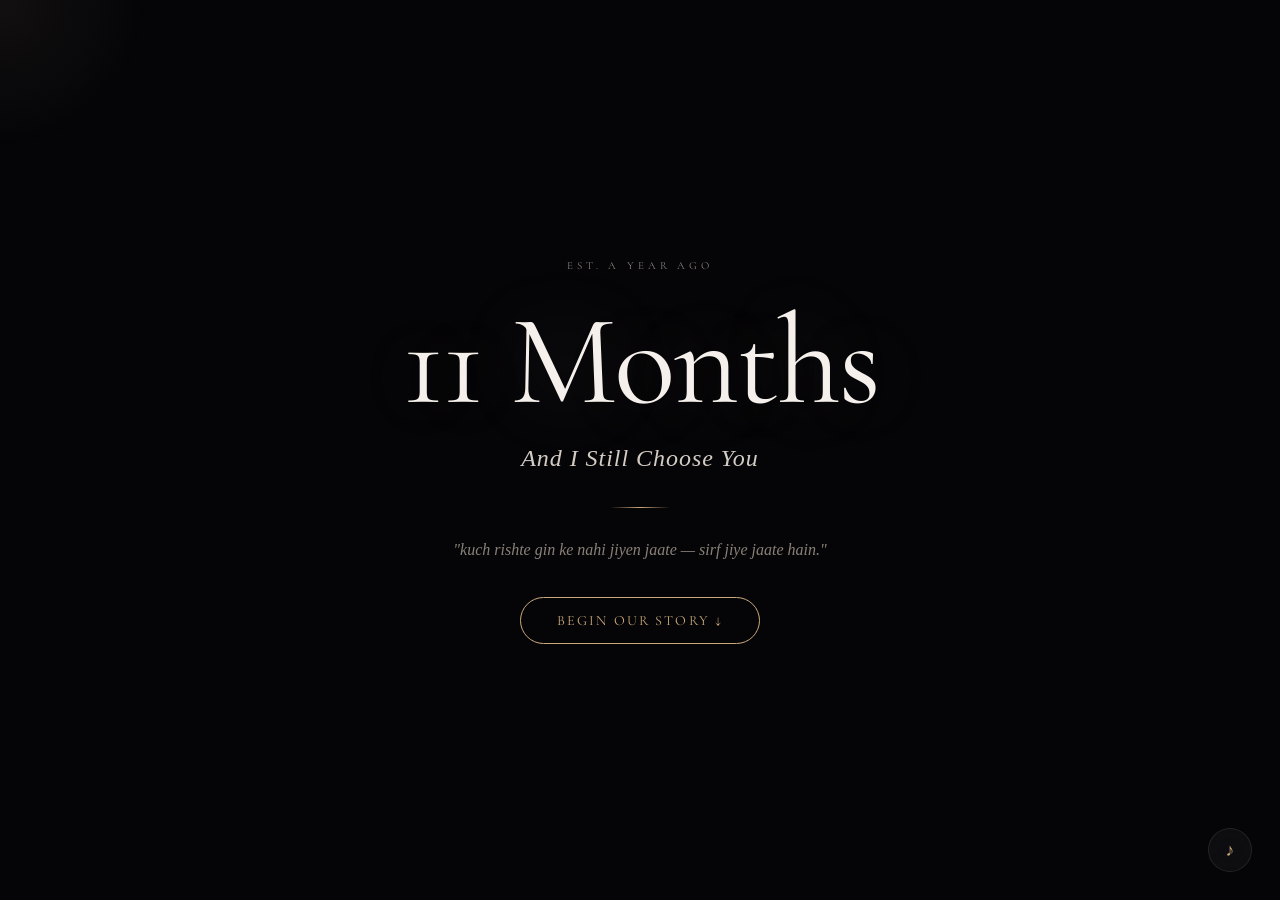
==== commit 621bab4b: "Add files via upload" ====
--- a/index.html
+++ b/index.html
@@ -4,21 +4,26 @@
   <meta charset="UTF-8" />
   <meta name="viewport" content="width=device-width, initial-scale=1.0" />
   <title>11 Months — Our Story</title>
-  <link rel="stylesheet" href="style.css" />
+
+  <!-- Load Google Fonts NON-BLOCKING so script.js runs immediately -->
   <link rel="preconnect" href="https://fonts.googleapis.com" />
   <link rel="preconnect" href="https://fonts.gstatic.com" crossorigin />
-  <link href="https://fonts.googleapis.com/css2?family=Cormorant+Garamond:ital,wght@0,300;0,400;0,500;1,300;1,400&family=EB+Garamond:ital,wght@0,400;0,500;1,400&family=Playfair+Display:ital,wght@0,400;0,600;1,400&display=swap" rel="stylesheet" />
+  <link rel="preload" as="style"
+    href="https://fonts.googleapis.com/css2?family=Cormorant+Garamond:ital,wght@0,300;0,400;0,500;1,300;1,400&family=EB+Garamond:ital,wght@0,400;0,500;1,400&family=Playfair+Display:ital,wght@0,400;0,600;1,400&display=swap"
+    onload="this.onload=null;this.rel='stylesheet'" />
+  <noscript>
+    <link rel="stylesheet"
+      href="https://fonts.googleapis.com/css2?family=Cormorant+Garamond:ital,wght@0,300;0,400;0,500;1,300;1,400&family=EB+Garamond:ital,wght@0,400;0,500;1,400&family=Playfair+Display:ital,wght@0,400;0,600;1,400&display=swap" />
+  </noscript>
+
+  <link rel="stylesheet" href="style.css" />
 </head>
 <body>
 
-  <!-- ═══════════════════════════════════════════
-       CURSOR GLOW
-  ═══════════════════════════════════════════ -->
+  <!-- CURSOR GLOW -->
   <div id="cursor-glow"></div>
 
-  <!-- ═══════════════════════════════════════════
-       LOADING SCREEN
-  ═══════════════════════════════════════════ -->
+  <!-- ═══ LOADING SCREEN ═══ -->
   <div id="loading-screen">
     <canvas id="loading-stars"></canvas>
     <div class="loading-content">
@@ -31,23 +36,15 @@
     </div>
   </div>
 
-  <!-- ═══════════════════════════════════════════
-       MUSIC TOGGLE
-  ═══════════════════════════════════════════ -->
+  <!-- MUSIC TOGGLE -->
   <button id="music-toggle" title="Toggle music" aria-label="Toggle background music">
     <span id="music-icon">♪</span>
   </button>
 
-  <!-- Background ambient audio (generated via Web Audio API in script.js) -->
-
-  <!-- ═══════════════════════════════════════════
-       MAIN WRAPPER
-  ═══════════════════════════════════════════ -->
+  <!-- ═══ MAIN CONTENT ═══ -->
   <main id="main-content" class="hidden">
 
-    <!-- ─────────────────────────────────────────
-         SECTION 1 · HERO
-    ───────────────────────────────────────── -->
+    <!-- ── HERO ── -->
     <section id="hero" class="section">
       <canvas id="star-canvas"></canvas>
       <div class="particles-wrap" id="particles-wrap"></div>
@@ -61,13 +58,10 @@
         <button class="btn-primary scroll-btn" onclick="scrollToChapters()">Begin Our Story ↓</button>
       </div>
 
-      <!-- Floating hearts -->
       <div class="floating-hearts" id="floating-hearts"></div>
     </section>
 
-    <!-- ─────────────────────────────────────────
-         SECTION 2 · CHAPTERS
-    ───────────────────────────────────────── -->
+    <!-- ── CHAPTERS ── -->
     <section id="chapters" class="section chapters-section">
       <div class="section-inner">
 
@@ -76,63 +70,61 @@
           <h2>The Story So Far</h2>
         </div>
 
-        <!-- Chapter 1 -->
         <article class="chapter-card reveal" data-chapter="1">
           <div class="chapter-number">Chapter I</div>
           <h3 class="chapter-title">The Hello</h3>
           <div class="chapter-line"></div>
-          <div class="chapter-text typing-text" data-text="It started with something small — a message, a reply, maybe a laugh. Nothing about that first hello hinted at what it would grow into. But looking back, it was the quietest beginning of the loudest chapter of my life. You were just a stranger then. Now you are the first thought my mornings reach for."></div>
-          <div class="chapter-accent">♡</div>
-        </article>
-
-        <!-- Chapter 2 -->
+          <div class="chapter-text typing-text"
+            data-text="It started with something small — a message, a reply, maybe a laugh. Nothing about that first hello hinted at what it would grow into. But looking back, it was the quietest beginning of the loudest chapter of my life. You were just a stranger then. Now you are the first thought my mornings reach for."></div>
+          <div class="chapter-accent">♡</div>
+        </article>
+
         <article class="chapter-card reveal" data-chapter="2">
           <div class="chapter-number">Chapter II</div>
           <h3 class="chapter-title">Becoming Close</h3>
           <div class="chapter-line"></div>
-          <div class="chapter-text typing-text" data-text="Then came the late nights. The texts that should have ended hours ago but didn't. The way I started waiting for your name to appear on my screen. We weren't falling — we were leaning, slowly, like two trees growing toward the same light. And before either of us could name it, we were close."></div>
-          <div class="chapter-accent">♡</div>
-        </article>
-
-        <!-- Chapter 3 -->
+          <div class="chapter-text typing-text"
+            data-text="Then came the late nights. The texts that should have ended hours ago but didn't. The way I started waiting for your name to appear on my screen. We weren't falling — we were leaning, slowly, like two trees growing toward the same light. And before either of us could name it, we were close."></div>
+          <div class="chapter-accent">♡</div>
+        </article>
+
         <article class="chapter-card reveal" data-chapter="3">
           <div class="chapter-number">Chapter III</div>
           <h3 class="chapter-title">The Attachment</h3>
           <div class="chapter-line"></div>
-          <div class="chapter-text typing-text" data-text="Attachment is a strange word for something this soft. It's not chains. It's the particular way your laugh sounds at 2am. The way your silences have shapes I've learned to read. I wasn't trying to get attached. I just kept noticing you — and then I couldn't stop."></div>
-          <div class="chapter-accent">♡</div>
-        </article>
-
-        <!-- Chapter 4 -->
+          <div class="chapter-text typing-text"
+            data-text="Attachment is a strange word for something this soft. It's not chains. It's the particular way your laugh sounds at 2am. The way your silences have shapes I've learned to read. I wasn't trying to get attached. I just kept noticing you — and then I couldn't stop."></div>
+          <div class="chapter-accent">♡</div>
+        </article>
+
         <article class="chapter-card reveal" data-chapter="4">
           <div class="chapter-number">Chapter IV</div>
           <h3 class="chapter-title">The Fights</h3>
           <div class="chapter-line"></div>
-          <div class="chapter-text typing-text" data-text="We weren't perfect. There were nights of silence that felt like walls, words said that we both wish we could take back. I learned things about myself in our hardest moments that I didn't want to know — that I could be stubborn, careless, too slow to say sorry. But I also learned: you were always worth coming back to."></div>
-          <div class="chapter-accent">♡</div>
-        </article>
-
-        <!-- Chapter 5 -->
+          <div class="chapter-text typing-text"
+            data-text="We weren't perfect. There were nights of silence that felt like walls, words said that we both wish we could take back. I learned things about myself in our hardest moments that I didn't want to know — that I could be stubborn, careless, too slow to say sorry. But I also learned: you were always worth coming back to."></div>
+          <div class="chapter-accent">♡</div>
+        </article>
+
         <article class="chapter-card reveal" data-chapter="5">
           <div class="chapter-number">Chapter V</div>
           <h3 class="chapter-title">Still You</h3>
           <div class="chapter-line"></div>
-          <div class="chapter-text typing-text" data-text="After everything — the hellos, the closeness, the attachment, the fights — I look around and it's still you. Not because there's no one else. Not because it's easy. But because somewhere in these 11 months you became the person my soul recognises as home. And choosing you, again and again, is the easiest hard thing I have ever done."></div>
-          <div class="chapter-accent">♡</div>
-        </article>
-
-      </div>
-    </section>
-
-    <!-- ─────────────────────────────────────────
-         SECTION 3 · MEMORY GALLERY
-    ───────────────────────────────────────── -->
+          <div class="chapter-text typing-text"
+            data-text="After everything — the hellos, the closeness, the attachment, the fights — I look around and it's still you. Not because there's no one else. Not because it's easy. But because somewhere in these 11 months you became the person my soul recognises as home. And choosing you, again and again, is the easiest hard thing I have ever done."></div>
+          <div class="chapter-accent">♡</div>
+        </article>
+
+      </div>
+    </section>
+
+    <!-- ── MEMORY GALLERY ── -->
     <section id="gallery" class="section gallery-section">
       <div class="section-inner">
         <div class="chapter-header reveal">
           <span class="tag">Memories</span>
           <h2>Moments We Keep</h2>
-          <p class="section-sub">hover over a memory to feel it again</p>
+          <p class="section-sub">hover to feel it again</p>
         </div>
 
         <div class="gallery-grid reveal">
@@ -170,9 +162,7 @@
       </div>
     </section>
 
-    <!-- ─────────────────────────────────────────
-         SECTION 4 · MINI GAMES
-    ───────────────────────────────────────── -->
+    <!-- ── MINI GAMES ── -->
     <section id="games" class="section games-section">
       <div class="section-inner">
         <div class="chapter-header reveal">
@@ -180,7 +170,6 @@
           <h2>Little Worlds</h2>
         </div>
 
-        <!-- Game Tabs -->
         <div class="game-tabs reveal">
           <button class="game-tab active" data-game="catch">Catch Hearts</button>
           <button class="game-tab" data-game="future">Our Future</button>
@@ -188,7 +177,7 @@
           <button class="game-tab" data-game="openwhen">Open When</button>
         </div>
 
-        <!-- GAME 1: Catch Hearts -->
+        <!-- Game 1: Catch Hearts -->
         <div class="game-panel active" id="game-catch">
           <div class="game-inner">
             <h3>Catch 11 Hearts</h3>
@@ -198,7 +187,7 @@
               <span>Time: <strong id="catch-timer">30</strong>s</span>
             </div>
             <div id="catch-arena" class="catch-arena">
-              <p class="game-start-hint" id="catch-hint">click to start</p>
+              <p class="game-start-hint" id="catch-hint">tap to start</p>
             </div>
             <div id="catch-result" class="game-result hidden">
               <p>11 months of loving you 🤍</p>
@@ -207,7 +196,7 @@
           </div>
         </div>
 
-        <!-- GAME 2: Choose Future -->
+        <!-- Game 2: Choose Future -->
         <div class="game-panel" id="game-future">
           <div class="game-inner">
             <h3>Choose Our Future</h3>
@@ -218,11 +207,11 @@
               <button class="future-btn glow-btn" onclick="chooseFuture('forever')">forever</button>
             </div>
             <div id="future-result" class="game-result hidden"></div>
-            <canvas id="star-burst" class="hidden"></canvas>
-          </div>
-        </div>
-
-        <!-- GAME 3: Quiz -->
+            <canvas id="star-burst"></canvas>
+          </div>
+        </div>
+
+        <!-- Game 3: Quiz -->
         <div class="game-panel" id="game-quiz">
           <div class="game-inner">
             <h3>How Well You Know Me</h3>
@@ -244,7 +233,7 @@
           </div>
         </div>
 
-        <!-- GAME 4: Open When -->
+        <!-- Game 4: Open When -->
         <div class="game-panel" id="game-openwhen">
           <div class="game-inner">
             <h3>Open When…</h3>
@@ -262,9 +251,7 @@
       </div>
     </section>
 
-    <!-- ─────────────────────────────────────────
-         SECTION 5 · SECRET LETTER
-    ───────────────────────────────────────── -->
+    <!-- ── SECRET LETTER ── -->
     <section id="letter" class="section letter-section">
       <div class="section-inner">
         <div class="chapter-header reveal">
@@ -284,7 +271,8 @@
           <div class="letter-content hidden" id="letter-content">
             <div class="letter-paper">
               <p class="letter-date">written somewhere between then and now</p>
-              <div class="letter-body typing-text" data-text="There are things I want you to know — things I write instead of say because I'm still learning how to say them right.
+              <div class="letter-body typing-text"
+                data-text="There are things I want you to know — things I write instead of say because I'm still learning how to say them right.
 
 I want you to know that I am learning. Every day I am learning what it means to love someone the way they deserve to be loved, not the way I think is enough. The difference matters, and I didn't always understand that. I do now.
 
@@ -292,7 +280,7 @@
 
 I want you to know that choosing you is not something I do once. I choose you in small moments — when I'm tired and choose patience, when I'm hurt and choose to come back, when things are hard and I choose to stay soft for you.
 
-I want you to make you feel safe. I know I haven't always done that. But I am building something in myself that is better — steadier — because that's what you deserve. Someone who makes you feel like you can breathe.
+I want to make you feel safe. I know I haven't always done that. But I am building something in myself that is better — steadier — because that's what you deserve. Someone who makes you feel like you can breathe.
 
 You don't have to earn my love. You never did. You just have to be here — and so will I.
 
@@ -304,9 +292,7 @@
       </div>
     </section>
 
-    <!-- ─────────────────────────────────────────
-         SECTION 6 · FINAL ENDING
-    ───────────────────────────────────────── -->
+    <!-- ── FINAL ENDING ── -->
     <section id="ending" class="section ending-section">
       <canvas id="night-sky"></canvas>
       <div class="shooting-stars-wrap" id="shooting-stars-wrap"></div>
@@ -336,9 +322,7 @@
 
   </main>
 
-  <!-- ═══════════════════════════════════════════
-       EASTER EGG MODAL
-  ═══════════════════════════════════════════ -->
+  <!-- EASTER EGG MODAL -->
   <div id="easter-modal" class="easter-modal hidden">
     <div class="easter-box">
       <p class="easter-tag">✦ secret found ✦</p>
--- a/style.css
+++ b/style.css
@@ -3,14 +3,8 @@
    Premium romantic website — black, soft-white, cinematic
 ═══════════════════════════════════════════════════════════════ */
 
-/* ──────────────────────────────────────
-   RESET & ROOT VARIABLES
-────────────────────────────────────── */
-*, *::before, *::after {
-  box-sizing: border-box;
-  margin: 0;
-  padding: 0;
-}
+/* ── RESET & VARIABLES ── */
+*, *::before, *::after { box-sizing: border-box; margin: 0; padding: 0; }
 
 :root {
   --black:        #050508;
@@ -22,17 +16,13 @@
   --muted:        #8a8078;
   --accent:       #c9a97a;
   --accent-glow:  rgba(201,169,122,0.25);
-  --rose:         rgba(220,160,140,0.6);
-  --font-serif:   'Cormorant Garamond', 'EB Garamond', Georgia, serif;
-  --font-display: 'Playfair Display', 'Cormorant Garamond', serif;
-  --transition:   cubic-bezier(0.4, 0, 0.2, 1);
+  --font-serif:   'Cormorant Garamond', 'EB Garamond', Georgia, 'Times New Roman', serif;
+  --font-display: 'Playfair Display', 'Cormorant Garamond', Georgia, serif;
   --slow:         cubic-bezier(0.25, 0.46, 0.45, 0.94);
-}
-
-html {
-  scroll-behavior: smooth;
-  font-size: 16px;
-}
+  --ease:         cubic-bezier(0.4, 0, 0.2, 1);
+}
+
+html { scroll-behavior: smooth; font-size: 16px; }
 
 body {
   background: var(--black);
@@ -44,1155 +34,452 @@
   -webkit-font-smoothing: antialiased;
 }
 
-/* scrollbar */
-::-webkit-scrollbar { width: 4px; }
+::-webkit-scrollbar { width: 3px; }
 ::-webkit-scrollbar-track { background: var(--black); }
 ::-webkit-scrollbar-thumb { background: var(--accent); border-radius: 2px; }
 
-/* ──────────────────────────────────────
-   CURSOR GLOW
-────────────────────────────────────── */
+/* ── CURSOR GLOW ── */
 #cursor-glow {
-  position: fixed;
-  top: 0; left: 0;
-  width: 320px; height: 320px;
-  border-radius: 50%;
-  pointer-events: none;
-  z-index: 9999;
+  position: fixed; top: 0; left: 0;
+  width: 300px; height: 300px; border-radius: 50%;
+  pointer-events: none; z-index: 9999;
   transform: translate(-50%, -50%);
-  background: radial-gradient(circle, rgba(201,169,122,0.08) 0%, transparent 70%);
-  transition: opacity 0.3s;
-}
-
-/* ──────────────────────────────────────
-   LOADING SCREEN
-────────────────────────────────────── */
+  background: radial-gradient(circle, rgba(201,169,122,0.07) 0%, transparent 70%);
+  transition: opacity 0.3s; will-change: transform;
+}
+
+/* ── LOADING SCREEN ── */
 #loading-screen {
-  position: fixed;
-  inset: 0;
-  z-index: 10000;
+  position: fixed; inset: 0; z-index: 10000;
   background: var(--black);
-  display: flex;
-  align-items: center;
-  justify-content: center;
-  flex-direction: column;
-  transition: opacity 0.8s var(--slow), visibility 0.8s;
-}
-
-#loading-screen.done {
-  opacity: 0;
-  visibility: hidden;
-  pointer-events: none;
-}
-
-#loading-stars {
-  position: absolute;
-  inset: 0;
-  width: 100%; height: 100%;
-}
+  display: flex; align-items: center; justify-content: center;
+  transition: opacity 0.9s var(--slow), visibility 0.9s;
+}
+#loading-screen.done { opacity: 0; visibility: hidden; pointer-events: none; }
+
+#loading-stars { position: absolute; inset: 0; width: 100%; height: 100%; }
 
 .loading-content {
-  position: relative;
-  z-index: 2;
-  text-align: center;
-  display: flex;
-  flex-direction: column;
-  align-items: center;
-  gap: 16px;
+  position: relative; z-index: 2;
+  text-align: center; display: flex; flex-direction: column;
+  align-items: center; gap: 18px;
 }
 
 .loading-heart {
-  font-size: 2.4rem;
-  color: var(--accent);
+  font-size: 2.2rem; color: var(--accent);
   animation: heartbeat 1.4s ease-in-out infinite;
 }
 
 .loading-text {
-  font-family: var(--font-display);
-  font-size: clamp(1rem, 3vw, 1.3rem);
-  font-style: italic;
-  color: var(--soft);
-  letter-spacing: 0.04em;
+  font-family: var(--font-display); font-size: clamp(1rem, 3vw, 1.3rem);
+  font-style: italic; color: var(--soft); letter-spacing: 0.04em;
 }
 
 .loading-bar-wrap {
-  width: 180px;
-  height: 1px;
-  background: rgba(255,255,255,0.08);
-  border-radius: 1px;
-  overflow: hidden;
+  width: 200px; height: 1px;
+  background: rgba(255,255,255,0.08); border-radius: 1px; overflow: hidden;
 }
 
 .loading-bar {
-  height: 100%;
-  width: 0%;
+  height: 100%; width: 0%;
   background: linear-gradient(90deg, var(--accent), #e8c99a);
-  transition: width 0.1s linear;
+  transition: width 0.15s linear;
 }
 
 .loading-sub {
-  font-size: 0.78rem;
-  letter-spacing: 0.25em;
-  text-transform: uppercase;
-  color: var(--muted);
-}
-
-/* ──────────────────────────────────────
-   MUSIC TOGGLE
-────────────────────────────────────── */
+  font-size: 0.72rem; letter-spacing: 0.28em;
+  text-transform: uppercase; color: var(--muted);
+}
+
+/* ── MUSIC TOGGLE ── */
 #music-toggle {
-  position: fixed;
-  bottom: 28px;
-  right: 28px;
-  z-index: 900;
-  width: 44px; height: 44px;
-  border-radius: 50%;
+  position: fixed; bottom: 28px; right: 28px; z-index: 900;
+  width: 44px; height: 44px; border-radius: 50%;
   border: 1px solid var(--card-border);
-  background: var(--card-bg);
-  backdrop-filter: blur(16px);
-  color: var(--accent);
-  font-size: 1.1rem;
-  cursor: none;
-  transition: all 0.3s var(--transition);
-  display: flex; align-items: center; justify-content: center;
-}
-
-#music-toggle:hover {
-  border-color: var(--accent);
-  box-shadow: 0 0 16px var(--accent-glow);
-}
-
-/* ──────────────────────────────────────
-   UTILITY
-────────────────────────────────────── */
+  background: var(--card-bg); backdrop-filter: blur(16px);
+  color: var(--accent); font-size: 1.1rem; cursor: none;
+  transition: all 0.3s; display: flex; align-items: center; justify-content: center;
+}
+#music-toggle:hover { border-color: var(--accent); box-shadow: 0 0 16px var(--accent-glow); }
+
+/* ── UTILITY ── */
 .hidden { display: none !important; }
 
-.section {
-  min-height: 100vh;
-  position: relative;
-  overflow: hidden;
-}
-
-.section-inner {
-  max-width: 860px;
-  margin: 0 auto;
-  padding: 120px 24px;
-}
+.section { min-height: 100vh; position: relative; overflow: hidden; }
+
+.section-inner { max-width: 860px; margin: 0 auto; padding: 120px 24px; }
 
 .tag {
-  display: inline-block;
-  font-size: 0.7rem;
-  letter-spacing: 0.3em;
-  text-transform: uppercase;
-  color: var(--accent);
-  margin-bottom: 12px;
-  padding: 4px 12px;
-  border: 1px solid rgba(201,169,122,0.3);
-  border-radius: 100px;
+  display: inline-block; font-size: 0.68rem;
+  letter-spacing: 0.3em; text-transform: uppercase;
+  color: var(--accent); margin-bottom: 12px;
+  padding: 4px 14px; border: 1px solid rgba(201,169,122,0.3); border-radius: 100px;
 }
 
 .btn-primary {
-  margin-top: 32px;
-  padding: 14px 36px;
-  border: 1px solid var(--accent);
-  background: transparent;
-  color: var(--accent);
-  font-family: var(--font-serif);
-  font-size: 0.9rem;
-  letter-spacing: 0.15em;
-  text-transform: uppercase;
-  cursor: none;
-  border-radius: 100px;
-  transition: all 0.4s var(--transition);
-  position: relative;
-  overflow: hidden;
-}
-
+  margin-top: 32px; padding: 14px 36px;
+  border: 1px solid var(--accent); background: transparent;
+  color: var(--accent); font-family: var(--font-serif);
+  font-size: 0.88rem; letter-spacing: 0.15em; text-transform: uppercase;
+  cursor: none; border-radius: 100px; transition: all 0.4s var(--ease);
+  position: relative; overflow: hidden;
+}
 .btn-primary::before {
-  content: '';
-  position: absolute;
-  inset: 0;
-  background: var(--accent);
-  transform: scaleX(0);
-  transform-origin: left;
-  transition: transform 0.4s var(--transition);
-  z-index: -1;
-}
-
-.btn-primary:hover {
-  color: var(--black);
-  box-shadow: 0 0 30px var(--accent-glow);
-}
-
+  content: ''; position: absolute; inset: 0;
+  background: var(--accent); transform: scaleX(0);
+  transform-origin: left; transition: transform 0.4s var(--ease); z-index: -1;
+}
+.btn-primary:hover { color: var(--black); box-shadow: 0 0 30px var(--accent-glow); }
 .btn-primary:hover::before { transform: scaleX(1); }
 
 .btn-sm {
-  margin-top: 16px;
-  padding: 8px 24px;
-  border: 1px solid var(--accent);
-  background: transparent;
-  color: var(--accent);
-  font-family: var(--font-serif);
-  font-size: 0.82rem;
-  letter-spacing: 0.1em;
-  cursor: none;
-  border-radius: 100px;
+  margin-top: 16px; padding: 8px 24px;
+  border: 1px solid var(--accent); background: transparent;
+  color: var(--accent); font-family: var(--font-serif);
+  font-size: 0.82rem; letter-spacing: 0.08em; cursor: none; border-radius: 100px;
   transition: all 0.3s;
 }
-
-.btn-sm:hover {
-  background: var(--accent);
-  color: var(--black);
-}
-
-/* ──────────────────────────────────────
-   REVEAL ANIMATIONS
-────────────────────────────────────── */
+.btn-sm:hover { background: var(--accent); color: var(--black); }
+
+/* ── ANIMATIONS ── */
 .reveal {
-  opacity: 0;
-  transform: translateY(40px);
+  opacity: 0; transform: translateY(36px);
   transition: opacity 0.9s var(--slow), transform 0.9s var(--slow);
 }
-
-.reveal.visible {
-  opacity: 1;
-  transform: translateY(0);
-}
+.reveal.visible { opacity: 1; transform: translateY(0); }
 
 .animate-in {
   animation: fadeUp 1.2s var(--slow) forwards;
-  animation-delay: 0.3s;
-  opacity: 0;
+  animation-delay: 0.2s; opacity: 0;
 }
 
 @keyframes fadeUp {
-  from { opacity: 0; transform: translateY(30px); }
+  from { opacity: 0; transform: translateY(28px); }
   to   { opacity: 1; transform: translateY(0); }
 }
-
 @keyframes heartbeat {
   0%, 100% { transform: scale(1); }
-  50%       { transform: scale(1.15); }
-}
-
+  50%       { transform: scale(1.14); }
+}
 @keyframes float {
-  0%, 100% { transform: translateY(0px) rotate(0deg); }
-  33%       { transform: translateY(-12px) rotate(3deg); }
-  66%       { transform: translateY(-6px) rotate(-2deg); }
-}
-
-@keyframes twinkle {
-  0%, 100% { opacity: 0.3; }
-  50%       { opacity: 1; }
-}
-
+  0%, 100% { transform: translateY(0) rotate(0deg); }
+  33%       { transform: translateY(-11px) rotate(3deg); }
+  66%       { transform: translateY(-5px) rotate(-2deg); }
+}
 @keyframes drift {
   0%   { transform: translateY(0) translateX(0) scale(1); opacity: 0; }
-  10%  { opacity: 0.6; }
-  90%  { opacity: 0.3; }
-  100% { transform: translateY(-100vh) translateX(30px) scale(0.5); opacity: 0; }
-}
-
+  8%   { opacity: 0.55; }
+  92%  { opacity: 0.2; }
+  100% { transform: translateY(-100vh) translateX(25px) scale(0.5); opacity: 0; }
+}
 @keyframes shootStar {
-  0%   { transform: translateX(0) translateY(0) scaleX(0); opacity: 0; }
-  10%  { opacity: 1; scaleX(1); }
-  100% { transform: translateX(-600px) translateY(300px) scaleX(1); opacity: 0; }
-}
-
-/* ──────────────────────────────────────
-   HERO SECTION
-────────────────────────────────────── */
-#hero {
-  display: flex;
-  align-items: center;
-  justify-content: center;
-  text-align: center;
-  background: var(--black);
-}
-
-#star-canvas {
-  position: absolute;
-  inset: 0;
-  width: 100%; height: 100%;
-  pointer-events: none;
-}
-
-.hero-content {
-  position: relative;
-  z-index: 2;
-  display: flex;
-  flex-direction: column;
-  align-items: center;
-  padding: 24px;
-}
-
-.hero-label {
-  font-size: 0.7rem;
-  letter-spacing: 0.35em;
-  text-transform: uppercase;
-  color: var(--muted);
-  margin-bottom: 20px;
-}
-
-.hero-title {
-  font-family: var(--font-display);
-  font-size: clamp(3.5rem, 12vw, 8rem);
-  font-weight: 400;
-  line-height: 1.05;
-  color: var(--white);
-  letter-spacing: -0.02em;
-  text-shadow: 0 0 80px rgba(201,169,122,0.2);
-}
-
-.hero-sub {
-  font-family: var(--font-serif);
-  font-size: clamp(1rem, 3.5vw, 1.5rem);
-  font-style: italic;
-  color: var(--soft);
-  margin-top: 8px;
-  letter-spacing: 0.05em;
-}
-
-.hero-divider {
-  width: 60px;
-  height: 1px;
-  background: linear-gradient(90deg, transparent, var(--accent), transparent);
-  margin: 28px auto;
-}
-
-.hero-quote {
-  font-size: clamp(0.85rem, 2.2vw, 1rem);
-  font-style: italic;
-  color: var(--muted);
-  max-width: 420px;
-  line-height: 1.8;
-}
-
-/* Floating hearts */
-.floating-hearts {
-  position: absolute;
-  inset: 0;
-  pointer-events: none;
-  overflow: hidden;
-}
-
-.float-heart {
-  position: absolute;
-  color: var(--accent);
-  font-size: clamp(0.7rem, 2vw, 1.1rem);
-  opacity: 0;
-  animation: drift linear infinite;
-  user-select: none;
-}
-
-/* Particles */
-.particles-wrap {
-  position: absolute;
-  inset: 0;
-  pointer-events: none;
-  overflow: hidden;
-}
-
-.particle {
-  position: absolute;
-  width: 2px; height: 2px;
-  border-radius: 50%;
-  background: var(--accent);
-  opacity: 0;
-  animation: drift linear infinite;
-}
-
-/* ──────────────────────────────────────
-   CHAPTERS SECTION
-────────────────────────────────────── */
-.chapters-section {
-  background: linear-gradient(180deg, var(--black) 0%, var(--deep) 50%, var(--black) 100%);
-}
-
-.chapter-header {
-  text-align: center;
-  margin-bottom: 72px;
-}
-
-.chapter-header h2 {
-  font-family: var(--font-display);
-  font-size: clamp(2rem, 6vw, 3.2rem);
-  font-weight: 400;
-  color: var(--white);
-  margin-top: 12px;
-  letter-spacing: -0.01em;
-}
-
-.section-sub {
-  font-style: italic;
-  color: var(--muted);
-  font-size: 0.9rem;
-  margin-top: 8px;
-}
-
-.chapter-card {
-  position: relative;
-  background: var(--card-bg);
-  border: 1px solid var(--card-border);
-  border-radius: 2px;
-  padding: clamp(32px, 6vw, 56px);
-  margin-bottom: 32px;
-  backdrop-filter: blur(12px);
-  transition: border-color 0.4s, box-shadow 0.4s;
-  overflow: hidden;
-}
-
-.chapter-card::before {
-  content: '';
-  position: absolute;
-  left: 0; top: 0; bottom: 0;
-  width: 1px;
-  background: linear-gradient(180deg, transparent, var(--accent), transparent);
-  opacity: 0;
-  transition: opacity 0.4s;
-}
-
-.chapter-card:hover {
-  border-color: rgba(201,169,122,0.2);
-  box-shadow: 0 0 40px rgba(201,169,122,0.05);
-}
-
-.chapter-card:hover::before { opacity: 1; }
-
-.chapter-number {
-  font-size: 0.68rem;
-  letter-spacing: 0.3em;
-  text-transform: uppercase;
-  color: var(--accent);
-  margin-bottom: 12px;
-}
-
-.chapter-title {
-  font-family: var(--font-display);
-  font-size: clamp(1.4rem, 4vw, 2rem);
-  font-weight: 400;
-  color: var(--white);
-  margin-bottom: 20px;
-}
-
-.chapter-line {
-  width: 40px;
-  height: 1px;
-  background: var(--accent);
-  margin-bottom: 24px;
-  opacity: 0.5;
-}
-
-.chapter-text {
-  font-size: clamp(0.95rem, 2.2vw, 1.08rem);
-  color: var(--soft);
-  line-height: 1.9;
-  min-height: 4em;
-}
-
-.chapter-accent {
-  position: absolute;
-  right: 28px;
-  bottom: 20px;
-  color: var(--accent);
-  opacity: 0.15;
-  font-size: 2rem;
-  font-family: serif;
-}
-
-/* ──────────────────────────────────────
-   GALLERY SECTION
-────────────────────────────────────── */
-.gallery-section {
-  background: var(--black);
-}
-
-.gallery-grid {
-  display: grid;
-  grid-template-columns: repeat(auto-fit, minmax(240px, 1fr));
-  gap: 20px;
-  margin-top: 20px;
-}
-
-.gallery-card {
-  position: relative;
-  background: var(--card-bg);
-  border: 1px solid var(--card-border);
-  border-radius: 2px;
-  padding: 40px 28px;
-  text-align: center;
-  cursor: none;
-  overflow: hidden;
-  transition: border-color 0.4s, transform 0.4s var(--slow), box-shadow 0.4s;
-}
-
-.gallery-card:hover {
-  border-color: rgba(201,169,122,0.3);
-  transform: translateY(-6px);
-  box-shadow: 0 24px 60px rgba(0,0,0,0.5), 0 0 30px rgba(201,169,122,0.08);
-}
-
-.gallery-icon {
-  font-size: 2rem;
-  color: var(--accent);
-  margin-bottom: 16px;
-  display: block;
-  animation: float 6s ease-in-out infinite;
-}
-
-.gallery-label {
-  font-family: var(--font-display);
-  font-size: 1rem;
-  font-style: italic;
-  color: var(--soft);
-  letter-spacing: 0.03em;
-}
-
-.gallery-overlay {
-  position: absolute;
-  inset: 0;
-  background: rgba(10,10,18,0.92);
-  backdrop-filter: blur(8px);
-  display: flex;
-  align-items: center;
-  justify-content: center;
-  padding: 24px;
-  opacity: 0;
-  transition: opacity 0.4s var(--slow);
-}
-
-.gallery-card:hover .gallery-overlay { opacity: 1; }
-
-.gallery-overlay p {
-  font-size: 0.9rem;
-  font-style: italic;
-  color: var(--soft);
-  line-height: 1.7;
-  text-align: center;
-}
-
-/* ──────────────────────────────────────
-   GAMES SECTION
-────────────────────────────────────── */
-.games-section {
-  background: linear-gradient(180deg, var(--black) 0%, var(--deep) 100%);
-}
-
-.game-tabs {
-  display: flex;
-  gap: 8px;
-  flex-wrap: wrap;
-  justify-content: center;
-  margin-bottom: 40px;
-}
-
-.game-tab {
-  padding: 8px 20px;
-  border: 1px solid var(--card-border);
-  background: transparent;
-  color: var(--muted);
-  font-family: var(--font-serif);
-  font-size: 0.82rem;
-  letter-spacing: 0.1em;
-  cursor: none;
-  border-radius: 100px;
-  transition: all 0.3s;
-}
-
-.game-tab.active,
-.game-tab:hover {
-  border-color: var(--accent);
-  color: var(--accent);
-  background: rgba(201,169,122,0.06);
-}
-
-.game-panel {
-  display: none;
-}
-
-.game-panel.active { display: block; }
-
-.game-inner {
-  background: var(--card-bg);
-  border: 1px solid var(--card-border);
-  border-radius: 2px;
-  padding: clamp(28px, 5vw, 52px);
-  backdrop-filter: blur(12px);
-  text-align: center;
-}
-
-.game-inner h3 {
-  font-family: var(--font-display);
-  font-size: clamp(1.3rem, 4vw, 1.8rem);
-  font-weight: 400;
-  color: var(--white);
-  margin-bottom: 10px;
-}
-
-.game-desc {
-  font-size: 0.85rem;
-  font-style: italic;
-  color: var(--muted);
-  margin-bottom: 28px;
-}
-
-/* — Catch Hearts — */
-.catch-stats {
-  display: flex;
-  justify-content: center;
-  gap: 28px;
-  font-size: 0.85rem;
-  color: var(--muted);
-  margin-bottom: 20px;
-}
-
-.catch-stats strong { color: var(--accent); }
-
-.catch-arena {
-  position: relative;
-  width: 100%;
-  height: 320px;
-  border: 1px solid var(--card-border);
-  border-radius: 2px;
-  overflow: hidden;
-  cursor: none;
-  background: rgba(0,0,0,0.3);
-}
-
-.game-start-hint {
-  position: absolute;
-  inset: 0;
-  display: flex;
-  align-items: center;
-  justify-content: center;
-  color: var(--muted);
-  font-style: italic;
-  font-size: 0.9rem;
-  pointer-events: none;
-}
-
-.arena-heart {
-  position: absolute;
-  font-size: clamp(1.2rem, 3vw, 1.6rem);
-  color: var(--accent);
-  cursor: none;
-  user-select: none;
-  transition: transform 0.1s;
-  animation: float 3s ease-in-out infinite;
-  pointer-events: all;
-}
-
-.arena-heart:hover,
-.arena-heart:active {
-  transform: scale(1.5);
-}
-
-/* — Future Buttons — */
-.future-buttons {
-  display: flex;
-  gap: 16px;
-  flex-wrap: wrap;
-  justify-content: center;
-  margin-top: 8px;
-}
-
-.future-btn {
-  padding: 12px 28px;
-  border: 1px solid var(--card-border);
-  background: transparent;
-  color: var(--soft);
-  font-family: var(--font-serif);
-  font-size: 0.95rem;
-  letter-spacing: 0.08em;
-  cursor: none;
-  border-radius: 100px;
-  transition: all 0.3s;
-}
-
-.future-btn:hover {
-  border-color: var(--accent);
-  color: var(--accent);
-}
-
-.future-btn.glow-btn {
-  border-color: var(--accent);
-  color: var(--accent);
-}
-
-.future-btn.glow-btn:hover {
-  background: var(--accent);
-  color: var(--black);
-  box-shadow: 0 0 30px var(--accent-glow);
-}
-
-#star-burst {
-  position: absolute;
-  inset: 0;
-  pointer-events: none;
-}
-
-/* — Quiz — */
-.quiz-progress-bar {
-  width: 100%;
-  height: 1px;
-  background: rgba(255,255,255,0.08);
-  border-radius: 1px;
-  margin-bottom: 32px;
-  overflow: hidden;
-}
-
-#quiz-progress {
-  height: 100%;
-  background: linear-gradient(90deg, var(--accent), #e8c99a);
-  transition: width 0.4s var(--slow);
-}
-
-.quiz-question {
-  font-family: var(--font-display);
-  font-size: clamp(1rem, 3vw, 1.3rem);
-  font-weight: 400;
-  color: var(--white);
-  font-style: italic;
-  margin-bottom: 24px;
-  line-height: 1.5;
-}
-
-.quiz-options {
-  display: flex;
-  flex-direction: column;
-  gap: 10px;
-  max-width: 380px;
-  margin: 0 auto;
-}
-
-.quiz-opt {
-  padding: 12px 20px;
-  border: 1px solid var(--card-border);
-  background: transparent;
-  color: var(--soft);
-  font-family: var(--font-serif);
-  font-size: 0.9rem;
-  cursor: none;
-  border-radius: 2px;
-  text-align: left;
-  transition: all 0.3s;
-}
-
-.quiz-opt:hover {
-  border-color: var(--accent);
-  color: var(--accent);
-  background: rgba(201,169,122,0.05);
-}
-
-.quiz-opt.correct {
-  border-color: #6fbf7e;
-  color: #6fbf7e;
-  background: rgba(111,191,126,0.08);
-}
-
-.quiz-opt.wrong {
-  border-color: #bf6f6f;
-  color: #bf6f6f;
-  background: rgba(191,111,111,0.08);
-}
-
-.quiz-score-display {
-  text-align: center;
-}
-
-#quiz-score-num {
-  display: block;
-  font-family: var(--font-display);
-  font-size: clamp(2.5rem, 8vw, 4rem);
-  color: var(--accent);
-  margin-bottom: 12px;
-}
-
-#quiz-score-msg {
-  font-style: italic;
-  color: var(--soft);
-  font-size: 1rem;
-}
-
-/* — Open When — */
-.openwhen-buttons {
-  display: flex;
-  gap: 12px;
-  flex-wrap: wrap;
-  justify-content: center;
-}
-
-.ow-btn {
-  padding: 10px 22px;
-  border: 1px solid var(--card-border);
-  background: transparent;
-  color: var(--soft);
-  font-family: var(--font-serif);
-  font-size: 0.88rem;
-  letter-spacing: 0.06em;
-  cursor: none;
-  border-radius: 100px;
-  transition: all 0.3s;
-}
-
-.ow-btn:hover {
-  border-color: var(--accent);
-  color: var(--accent);
-}
-
-.ow-message {
-  margin-top: 28px;
-  padding: 28px 32px;
-  background: rgba(255,255,255,0.02);
-  border: 1px solid rgba(201,169,122,0.15);
-  border-radius: 2px;
-  font-style: italic;
-  color: var(--soft);
-  line-height: 1.85;
-  font-size: clamp(0.9rem, 2.2vw, 1.02rem);
-  text-align: left;
-  animation: fadeUp 0.6s var(--slow) forwards;
-}
-
-.game-result {
-  margin-top: 24px;
-  padding: 20px;
-  border: 1px solid rgba(201,169,122,0.2);
-  border-radius: 2px;
-  color: var(--accent);
-  font-family: var(--font-display);
-  font-size: 1.1rem;
-  font-style: italic;
-  animation: fadeUp 0.6s var(--slow) forwards;
-}
-
-/* ──────────────────────────────────────
-   LETTER / ENVELOPE SECTION
-────────────────────────────────────── */
-.letter-section {
-  background: var(--black);
-}
-
-.envelope-wrap {
-  display: flex;
-  flex-direction: column;
-  align-items: center;
-  gap: 48px;
-}
-
-.envelope {
-  position: relative;
-  width: 240px;
-  height: 160px;
-  cursor: none;
-  transition: transform 0.4s var(--slow);
-}
-
-.envelope:hover { transform: scale(1.04); }
-
-.envelope-flap {
-  position: absolute;
-  top: 0; left: 0;
-  width: 100%; height: 50%;
-  background: rgba(201,169,122,0.12);
-  border: 1px solid rgba(201,169,122,0.25);
-  clip-path: polygon(0 0, 50% 65%, 100% 0);
-  transform-origin: top;
-  transition: transform 0.6s var(--slow);
-  z-index: 2;
-}
-
-.envelope.open .envelope-flap {
-  transform: rotateX(-180deg);
-}
-
-.envelope-body {
-  position: absolute;
-  inset: 0;
-  background: rgba(201,169,122,0.07);
-  border: 1px solid rgba(201,169,122,0.2);
-  display: flex;
-  flex-direction: column;
-  align-items: center;
-  justify-content: flex-end;
-  padding-bottom: 20px;
-  z-index: 1;
-}
-
-.envelope-seal {
-  font-size: 1.4rem;
-  color: var(--accent);
-  margin-bottom: 8px;
-  animation: heartbeat 2s ease-in-out infinite;
-}
-
-.envelope-hint {
-  font-size: 0.72rem;
-  letter-spacing: 0.2em;
-  text-transform: uppercase;
-  color: var(--muted);
-}
-
-/* Letter Paper */
-.letter-content {
-  width: 100%;
-  max-width: 640px;
-  animation: fadeUp 0.8s var(--slow) forwards;
-}
-
-.letter-paper {
-  background: rgba(255,255,255,0.025);
-  border: 1px solid rgba(201,169,122,0.12);
-  border-radius: 2px;
-  padding: clamp(28px, 5vw, 56px);
-  position: relative;
-}
-
-.letter-paper::before {
-  content: '';
-  position: absolute;
-  top: 0; left: 48px; right: 48px;
-  height: 1px;
-  background: linear-gradient(90deg, transparent, rgba(201,169,122,0.3), transparent);
-}
-
-.letter-date {
-  font-size: 0.72rem;
-  letter-spacing: 0.2em;
-  text-transform: uppercase;
-  color: var(--muted);
-  margin-bottom: 28px;
-}
-
-.letter-body {
-  font-size: clamp(0.95rem, 2.2vw, 1.05rem);
-  color: var(--soft);
-  line-height: 2;
-  white-space: pre-line;
-}
-
-/* ──────────────────────────────────────
-   ENDING SECTION
-────────────────────────────────────── */
-.ending-section {
-  display: flex;
-  align-items: center;
-  justify-content: center;
-  background: var(--black);
-  padding: 80px 0;
-}
-
-#night-sky {
-  position: absolute;
-  inset: 0;
-  width: 100%; height: 100%;
-  pointer-events: none;
-}
-
-.shooting-stars-wrap {
-  position: absolute;
-  inset: 0;
-  overflow: hidden;
-  pointer-events: none;
-}
-
-.shooting-star {
-  position: absolute;
-  top: 20%;
-  right: 10%;
-  width: 120px; height: 1px;
-  background: linear-gradient(90deg, rgba(255,255,255,0), rgba(255,255,255,0.8));
-  border-radius: 1px;
-  transform-origin: right;
-  animation: shootStar 4s linear infinite;
-}
-
-.ending-content {
-  position: relative;
-  z-index: 2;
-  max-width: 720px;
-  margin: 0 auto;
-  padding: 120px 28px;
-  text-align: center;
-}
-
-.ending-text-wrap {
-  margin: 36px 0 48px;
-}
-
-.ending-text {
-  font-family: var(--font-serif);
-  font-size: clamp(0.98rem, 2.4vw, 1.12rem);
-  color: var(--soft);
-  line-height: 2.1;
-  font-style: italic;
-  text-align: right;
-  direction: auto;
-  white-space: pre-line;
-  min-height: 8em;
-}
-
-.to-be-continued {
-  display: flex;
-  flex-direction: column;
-  align-items: center;
-  gap: 16px;
-  animation: fadeUp 1s var(--slow) forwards;
-}
-
-.tbc-line {
-  width: 80px;
-  height: 1px;
-  background: linear-gradient(90deg, transparent, var(--accent), transparent);
-}
-
-.to-be-continued p {
-  font-family: var(--font-display);
-  font-size: clamp(1.2rem, 4vw, 1.8rem);
-  font-style: italic;
-  color: var(--accent);
-  letter-spacing: 0.05em;
-}
-
-.tbc-hearts {
-  display: flex;
-  gap: 8px;
-}
-
-.tbc-hearts span {
-  color: var(--accent);
-  font-size: 1rem;
-  animation: heartbeat 1.8s ease-in-out infinite;
-}
-
-.tbc-hearts span:nth-child(2) { animation-delay: 0.3s; }
-.tbc-hearts span:nth-child(3) { animation-delay: 0.6s; }
-
-/* ──────────────────────────────────────
-   EASTER EGG MODAL
-────────────────────────────────────── */
-.easter-modal {
-  position: fixed;
-  inset: 0;
-  z-index: 9998;
-  background: rgba(0,0,0,0.7);
-  backdrop-filter: blur(8px);
-  display: flex;
-  align-items: center;
-  justify-content: center;
-  padding: 24px;
-}
-
-.easter-box {
-  background: var(--card-bg);
-  border: 1px solid rgba(201,169,122,0.3);
-  border-radius: 2px;
-  padding: 40px 36px;
-  max-width: 400px;
-  text-align: center;
-  backdrop-filter: blur(20px);
-  box-shadow: 0 0 80px rgba(201,169,122,0.1);
-}
-
-.easter-tag {
-  font-size: 0.68rem;
-  letter-spacing: 0.3em;
-  text-transform: uppercase;
-  color: var(--accent);
-  margin-bottom: 16px;
-  display: block;
-}
-
-#easter-text {
-  font-style: italic;
-  color: var(--soft);
-  line-height: 1.8;
-  margin-bottom: 24px;
-}
-
-.easter-box button {
-  padding: 8px 24px;
-  border: 1px solid var(--accent);
-  background: transparent;
-  color: var(--accent);
-  font-family: var(--font-serif);
-  font-size: 0.82rem;
-  cursor: none;
-  border-radius: 100px;
-  transition: all 0.3s;
-}
-
-.easter-box button:hover {
-  background: var(--accent);
-  color: var(--black);
-}
-
-/* ──────────────────────────────────────
-   TYPING CURSOR
-────────────────────────────────────── */
-.typing-cursor {
-  display: inline-block;
-  width: 1px;
-  height: 1em;
-  background: var(--accent);
-  margin-left: 2px;
-  vertical-align: text-bottom;
-  animation: blink 1s step-end infinite;
-}
-
+  0%   { transform: translateX(0) translateY(0); opacity: 0; }
+  5%   { opacity: 1; }
+  100% { transform: translateX(-700px) translateY(350px); opacity: 0; }
+}
 @keyframes blink {
   0%, 100% { opacity: 1; }
   50%       { opacity: 0; }
 }
-
-/* ──────────────────────────────────────
-   PAGE TRANSITION OVERLAY
-────────────────────────────────────── */
-#page-transition {
-  position: fixed;
-  inset: 0;
-  background: var(--black);
-  z-index: 9990;
-  pointer-events: none;
-  opacity: 0;
-  transition: opacity 0.5s;
-}
-
-#page-transition.active { opacity: 1; }
-
-/* ──────────────────────────────────────
-   MOBILE RESPONSIVE
-────────────────────────────────────── */
+@keyframes rippleAnim { to { transform: scale(4); opacity: 0; } }
+
+/* ── HERO ── */
+#hero {
+  display: flex; align-items: center; justify-content: center;
+  text-align: center; background: var(--black);
+}
+#star-canvas { position: absolute; inset: 0; width: 100%; height: 100%; pointer-events: none; }
+
+.hero-content {
+  position: relative; z-index: 2;
+  display: flex; flex-direction: column; align-items: center; padding: 24px;
+}
+.hero-label {
+  font-size: 0.68rem; letter-spacing: 0.35em; text-transform: uppercase;
+  color: var(--muted); margin-bottom: 20px;
+}
+.hero-title {
+  font-family: var(--font-display); font-size: clamp(3.5rem, 12vw, 8rem);
+  font-weight: 400; line-height: 1.05; color: var(--white); letter-spacing: -0.02em;
+  text-shadow: 0 0 80px rgba(201,169,122,0.18);
+}
+.hero-sub {
+  font-family: var(--font-serif); font-size: clamp(1rem, 3.5vw, 1.5rem);
+  font-style: italic; color: var(--soft); margin-top: 8px; letter-spacing: 0.04em;
+}
+.hero-divider {
+  width: 60px; height: 1px;
+  background: linear-gradient(90deg, transparent, var(--accent), transparent);
+  margin: 28px auto;
+}
+.hero-quote {
+  font-size: clamp(0.85rem, 2.2vw, 1rem); font-style: italic;
+  color: var(--muted); max-width: 420px; line-height: 1.8;
+}
+
+.floating-hearts { position: absolute; inset: 0; pointer-events: none; overflow: hidden; }
+.float-heart {
+  position: absolute; color: var(--accent);
+  opacity: 0; animation: drift linear infinite; user-select: none;
+}
+.particles-wrap { position: absolute; inset: 0; pointer-events: none; overflow: hidden; }
+.particle {
+  position: absolute; width: 2px; height: 2px; border-radius: 50%;
+  background: var(--accent); opacity: 0; animation: drift linear infinite;
+}
+
+/* ── CHAPTERS ── */
+.chapters-section {
+  background: linear-gradient(180deg, var(--black) 0%, var(--deep) 50%, var(--black) 100%);
+}
+.chapter-header { text-align: center; margin-bottom: 64px; }
+.chapter-header h2 {
+  font-family: var(--font-display); font-size: clamp(2rem, 6vw, 3.2rem);
+  font-weight: 400; color: var(--white); margin-top: 12px; letter-spacing: -0.01em;
+}
+.section-sub { font-style: italic; color: var(--muted); font-size: 0.88rem; margin-top: 8px; }
+
+.chapter-card {
+  position: relative;
+  background: var(--card-bg); border: 1px solid var(--card-border); border-radius: 2px;
+  padding: clamp(28px, 5vw, 52px); margin-bottom: 28px;
+  backdrop-filter: blur(12px); transition: border-color 0.4s, box-shadow 0.4s; overflow: hidden;
+}
+.chapter-card::before {
+  content: ''; position: absolute; left: 0; top: 0; bottom: 0; width: 1px;
+  background: linear-gradient(180deg, transparent, var(--accent), transparent);
+  opacity: 0; transition: opacity 0.4s;
+}
+.chapter-card:hover { border-color: rgba(201,169,122,0.2); box-shadow: 0 0 40px rgba(201,169,122,0.04); }
+.chapter-card:hover::before { opacity: 1; }
+
+.chapter-number { font-size: 0.66rem; letter-spacing: 0.3em; text-transform: uppercase; color: var(--accent); margin-bottom: 10px; }
+.chapter-title { font-family: var(--font-display); font-size: clamp(1.4rem, 4vw, 2rem); font-weight: 400; color: var(--white); margin-bottom: 18px; }
+.chapter-line { width: 38px; height: 1px; background: var(--accent); margin-bottom: 22px; opacity: 0.45; }
+.chapter-text { font-size: clamp(0.95rem, 2.2vw, 1.06rem); color: var(--soft); line-height: 1.9; min-height: 4em; }
+.chapter-accent { position: absolute; right: 24px; bottom: 18px; color: var(--accent); opacity: 0.12; font-size: 2rem; }
+
+/* ── GALLERY ── */
+.gallery-section { background: var(--black); }
+.gallery-grid { display: grid; grid-template-columns: repeat(auto-fit, minmax(230px, 1fr)); gap: 18px; margin-top: 18px; }
+
+.gallery-card {
+  position: relative;
+  background: var(--card-bg); border: 1px solid var(--card-border); border-radius: 2px;
+  padding: 38px 24px; text-align: center; cursor: none; overflow: hidden;
+  transition: border-color 0.4s, transform 0.4s var(--slow), box-shadow 0.4s;
+}
+.gallery-card:hover {
+  border-color: rgba(201,169,122,0.28); transform: translateY(-5px);
+  box-shadow: 0 20px 50px rgba(0,0,0,0.45), 0 0 28px rgba(201,169,122,0.07);
+}
+.gallery-icon { font-size: 2rem; color: var(--accent); margin-bottom: 14px; display: block; animation: float 6s ease-in-out infinite; }
+.gallery-label { font-family: var(--font-display); font-size: 1rem; font-style: italic; color: var(--soft); }
+
+.gallery-overlay {
+  position: absolute; inset: 0;
+  background: rgba(8,8,15,0.92); backdrop-filter: blur(8px);
+  display: flex; align-items: center; justify-content: center; padding: 22px;
+  opacity: 0; transition: opacity 0.4s var(--slow);
+}
+.gallery-card:hover .gallery-overlay { opacity: 1; }
+.gallery-overlay p { font-size: 0.88rem; font-style: italic; color: var(--soft); line-height: 1.7; text-align: center; }
+
+/* ── GAMES ── */
+.games-section { background: linear-gradient(180deg, var(--black) 0%, var(--deep) 100%); }
+
+.game-tabs { display: flex; gap: 8px; flex-wrap: wrap; justify-content: center; margin-bottom: 36px; }
+.game-tab {
+  padding: 8px 18px; border: 1px solid var(--card-border); background: transparent;
+  color: var(--muted); font-family: var(--font-serif); font-size: 0.8rem;
+  letter-spacing: 0.1em; cursor: none; border-radius: 100px; transition: all 0.3s;
+}
+.game-tab.active, .game-tab:hover { border-color: var(--accent); color: var(--accent); background: rgba(201,169,122,0.05); }
+
+.game-panel { display: none; }
+.game-panel.active { display: block; }
+
+.game-inner {
+  background: var(--card-bg); border: 1px solid var(--card-border); border-radius: 2px;
+  padding: clamp(24px, 5vw, 48px); backdrop-filter: blur(12px); text-align: center;
+}
+.game-inner h3 { font-family: var(--font-display); font-size: clamp(1.3rem, 4vw, 1.8rem); font-weight: 400; color: var(--white); margin-bottom: 8px; }
+.game-desc { font-size: 0.84rem; font-style: italic; color: var(--muted); margin-bottom: 26px; }
+
+/* Catch game */
+.catch-stats { display: flex; justify-content: center; gap: 28px; font-size: 0.84rem; color: var(--muted); margin-bottom: 18px; }
+.catch-stats strong { color: var(--accent); }
+.catch-arena {
+  position: relative; width: 100%; height: 300px;
+  border: 1px solid var(--card-border); border-radius: 2px;
+  overflow: hidden; cursor: none; background: rgba(0,0,0,0.3);
+}
+.game-start-hint {
+  position: absolute; inset: 0; display: flex; align-items: center; justify-content: center;
+  color: var(--muted); font-style: italic; font-size: 0.9rem; pointer-events: none;
+}
+.arena-heart {
+  position: absolute; font-size: clamp(1.2rem, 3vw, 1.5rem); color: var(--accent);
+  cursor: pointer; user-select: none; animation: float 3s ease-in-out infinite;
+  pointer-events: all; transition: transform 0.15s;
+}
+
+/* Future buttons */
+.future-buttons { display: flex; gap: 14px; flex-wrap: wrap; justify-content: center; margin-top: 8px; }
+.future-btn {
+  padding: 12px 26px; border: 1px solid var(--card-border); background: transparent;
+  color: var(--soft); font-family: var(--font-serif); font-size: 0.94rem;
+  letter-spacing: 0.06em; cursor: none; border-radius: 100px; transition: all 0.3s;
+}
+.future-btn:hover { border-color: var(--accent); color: var(--accent); }
+.future-btn.glow-btn { border-color: var(--accent); color: var(--accent); }
+.future-btn.glow-btn:hover { background: var(--accent); color: var(--black); box-shadow: 0 0 28px var(--accent-glow); }
+
+#star-burst { position: absolute; inset: 0; pointer-events: none; width: 100%; height: 100%; }
+
+/* Quiz */
+.quiz-progress-bar { width: 100%; height: 1px; background: rgba(255,255,255,0.07); border-radius: 1px; margin-bottom: 28px; overflow: hidden; }
+#quiz-progress { height: 100%; background: linear-gradient(90deg, var(--accent), #e8c99a); transition: width 0.4s var(--slow); }
+.quiz-question { font-family: var(--font-display); font-size: clamp(1rem, 3vw, 1.25rem); font-weight: 400; color: var(--white); font-style: italic; margin-bottom: 22px; line-height: 1.5; }
+.quiz-options { display: flex; flex-direction: column; gap: 10px; max-width: 380px; margin: 0 auto; }
+.quiz-opt {
+  padding: 12px 18px; border: 1px solid var(--card-border); background: transparent;
+  color: var(--soft); font-family: var(--font-serif); font-size: 0.88rem;
+  cursor: none; border-radius: 2px; text-align: left; transition: all 0.3s;
+}
+.quiz-opt:hover { border-color: var(--accent); color: var(--accent); background: rgba(201,169,122,0.04); }
+.quiz-opt.correct { border-color: #6fbf7e; color: #6fbf7e; background: rgba(111,191,126,0.07); }
+.quiz-opt.wrong { border-color: #bf6f6f; color: #bf6f6f; background: rgba(191,111,111,0.07); }
+
+.quiz-score-display { text-align: center; }
+#quiz-score-num { display: block; font-family: var(--font-display); font-size: clamp(2.5rem, 8vw, 4rem); color: var(--accent); margin-bottom: 10px; }
+#quiz-score-msg { font-style: italic; color: var(--soft); font-size: 1rem; }
+
+/* Open When */
+.openwhen-buttons { display: flex; gap: 10px; flex-wrap: wrap; justify-content: center; }
+.ow-btn {
+  padding: 10px 20px; border: 1px solid var(--card-border); background: transparent;
+  color: var(--soft); font-family: var(--font-serif); font-size: 0.86rem;
+  letter-spacing: 0.06em; cursor: none; border-radius: 100px; transition: all 0.3s;
+}
+.ow-btn:hover { border-color: var(--accent); color: var(--accent); }
+
+.ow-message {
+  margin-top: 26px; padding: 26px 28px;
+  background: rgba(255,255,255,0.02); border: 1px solid rgba(201,169,122,0.14); border-radius: 2px;
+  font-style: italic; color: var(--soft); line-height: 1.85;
+  font-size: clamp(0.9rem, 2.2vw, 1rem); text-align: left; white-space: pre-line;
+  animation: fadeUp 0.6s var(--slow) forwards;
+}
+
+.game-result {
+  margin-top: 22px; padding: 18px; border: 1px solid rgba(201,169,122,0.2); border-radius: 2px;
+  color: var(--accent); font-family: var(--font-display); font-size: 1.05rem; font-style: italic;
+  animation: fadeUp 0.6s var(--slow) forwards;
+}
+
+/* ── LETTER / ENVELOPE ── */
+.letter-section { background: var(--black); }
+.envelope-wrap { display: flex; flex-direction: column; align-items: center; gap: 44px; }
+
+.envelope { position: relative; width: 230px; height: 150px; cursor: none; transition: transform 0.4s var(--slow); }
+.envelope:hover { transform: scale(1.04); }
+
+.envelope-flap {
+  position: absolute; top: 0; left: 0; width: 100%; height: 50%;
+  background: rgba(201,169,122,0.1); border: 1px solid rgba(201,169,122,0.22);
+  clip-path: polygon(0 0, 50% 65%, 100% 0);
+  transform-origin: top; transition: transform 0.65s var(--slow); z-index: 2;
+}
+.envelope.open .envelope-flap { transform: rotateX(-180deg); }
+
+.envelope-body {
+  position: absolute; inset: 0;
+  background: rgba(201,169,122,0.06); border: 1px solid rgba(201,169,122,0.18);
+  display: flex; flex-direction: column; align-items: center; justify-content: flex-end;
+  padding-bottom: 18px; z-index: 1;
+}
+.envelope-seal { font-size: 1.3rem; color: var(--accent); margin-bottom: 8px; animation: heartbeat 2s ease-in-out infinite; }
+.envelope-hint { font-size: 0.7rem; letter-spacing: 0.2em; text-transform: uppercase; color: var(--muted); }
+
+.letter-content { width: 100%; max-width: 640px; animation: fadeUp 0.8s var(--slow) forwards; }
+.letter-paper {
+  background: rgba(255,255,255,0.022); border: 1px solid rgba(201,169,122,0.1); border-radius: 2px;
+  padding: clamp(26px, 5vw, 52px); position: relative;
+}
+.letter-paper::before {
+  content: ''; position: absolute; top: 0; left: 44px; right: 44px; height: 1px;
+  background: linear-gradient(90deg, transparent, rgba(201,169,122,0.25), transparent);
+}
+.letter-date { font-size: 0.7rem; letter-spacing: 0.2em; text-transform: uppercase; color: var(--muted); margin-bottom: 26px; }
+.letter-body { font-size: clamp(0.94rem, 2.2vw, 1.04rem); color: var(--soft); line-height: 2; white-space: pre-line; }
+
+/* ── ENDING ── */
+.ending-section {
+  display: flex; align-items: center; justify-content: center;
+  background: var(--black); padding: 60px 0;
+}
+#night-sky { position: absolute; inset: 0; width: 100%; height: 100%; pointer-events: none; }
+.shooting-stars-wrap { position: absolute; inset: 0; overflow: hidden; pointer-events: none; }
+.shooting-star {
+  position: absolute; height: 1px;
+  background: linear-gradient(90deg, rgba(255,255,255,0), rgba(255,255,255,0.75));
+  border-radius: 1px; transform-origin: right;
+  animation: shootStar linear infinite;
+}
+
+.ending-content { position: relative; z-index: 2; max-width: 700px; margin: 0 auto; padding: 100px 28px; text-align: center; }
+.ending-text-wrap { margin: 32px 0 44px; }
+.ending-text {
+  font-family: var(--font-serif); font-size: clamp(0.96rem, 2.4vw, 1.1rem);
+  color: var(--soft); line-height: 2.15; font-style: italic;
+  text-align: right; direction: auto; white-space: pre-line; min-height: 8em;
+}
+
+.to-be-continued { display: flex; flex-direction: column; align-items: center; gap: 14px; animation: fadeUp 1s var(--slow) forwards; }
+.tbc-line { width: 70px; height: 1px; background: linear-gradient(90deg, transparent, var(--accent), transparent); }
+.to-be-continued p { font-family: var(--font-display); font-size: clamp(1.2rem, 4vw, 1.8rem); font-style: italic; color: var(--accent); letter-spacing: 0.05em; }
+.tbc-hearts { display: flex; gap: 8px; }
+.tbc-hearts span { color: var(--accent); font-size: 1rem; animation: heartbeat 1.8s ease-in-out infinite; }
+.tbc-hearts span:nth-child(2) { animation-delay: 0.3s; }
+.tbc-hearts span:nth-child(3) { animation-delay: 0.6s; }
+
+/* ── EASTER EGG ── */
+.easter-modal {
+  position: fixed; inset: 0; z-index: 9998;
+  background: rgba(0,0,0,0.72); backdrop-filter: blur(10px);
+  display: flex; align-items: center; justify-content: center; padding: 24px;
+}
+.easter-box {
+  background: var(--card-bg); border: 1px solid rgba(201,169,122,0.28); border-radius: 2px;
+  padding: 38px 34px; max-width: 400px; text-align: center;
+  backdrop-filter: blur(20px); box-shadow: 0 0 80px rgba(201,169,122,0.09);
+}
+.easter-tag { font-size: 0.66rem; letter-spacing: 0.3em; text-transform: uppercase; color: var(--accent); margin-bottom: 14px; display: block; }
+#easter-text { font-style: italic; color: var(--soft); line-height: 1.8; margin-bottom: 22px; white-space: pre-line; }
+.easter-box button {
+  padding: 8px 22px; border: 1px solid var(--accent); background: transparent;
+  color: var(--accent); font-family: var(--font-serif); font-size: 0.8rem; cursor: none; border-radius: 100px; transition: all 0.3s;
+}
+.easter-box button:hover { background: var(--accent); color: var(--black); }
+
+/* ── TYPING CURSOR ── */
+.typing-cursor { display: inline-block; width: 1px; height: 1em; background: var(--accent); margin-left: 2px; vertical-align: text-bottom; animation: blink 1s step-end infinite; }
+
+/* ── MOBILE ── */
 @media (max-width: 640px) {
   body { cursor: auto; }
   #cursor-glow { display: none; }
-  #music-toggle { cursor: pointer; }
-  .btn-primary,
-  .btn-sm,
-  .game-tab,
-  .future-btn,
-  .ow-btn,
-  .quiz-opt,
-  .arena-heart,
-  .easter-box button,
-  .gallery-card { cursor: pointer; }
-
-  .chapter-card { padding: 28px 20px; }
-  .game-inner   { padding: 24px 18px; }
-
-  .gallery-grid {
-    grid-template-columns: 1fr 1fr;
-  }
-
-  .ending-text {
-    text-align: center;
-  }
-
+  #music-toggle, .btn-primary, .btn-sm, .game-tab, .future-btn,
+  .ow-btn, .quiz-opt, .arena-heart, .easter-box button, .gallery-card,
+  .envelope { cursor: pointer; }
+
+  .gallery-grid { grid-template-columns: 1fr 1fr; }
   .future-buttons { flex-direction: column; align-items: center; }
-
-  .envelope { width: 180px; height: 120px; }
-}
-
-@media (max-width: 400px) {
+  .ending-text { text-align: center; }
+  .section-inner { padding: 80px 20px; }
+}
+
+@media (max-width: 380px) {
   .gallery-grid { grid-template-columns: 1fr; }
 }
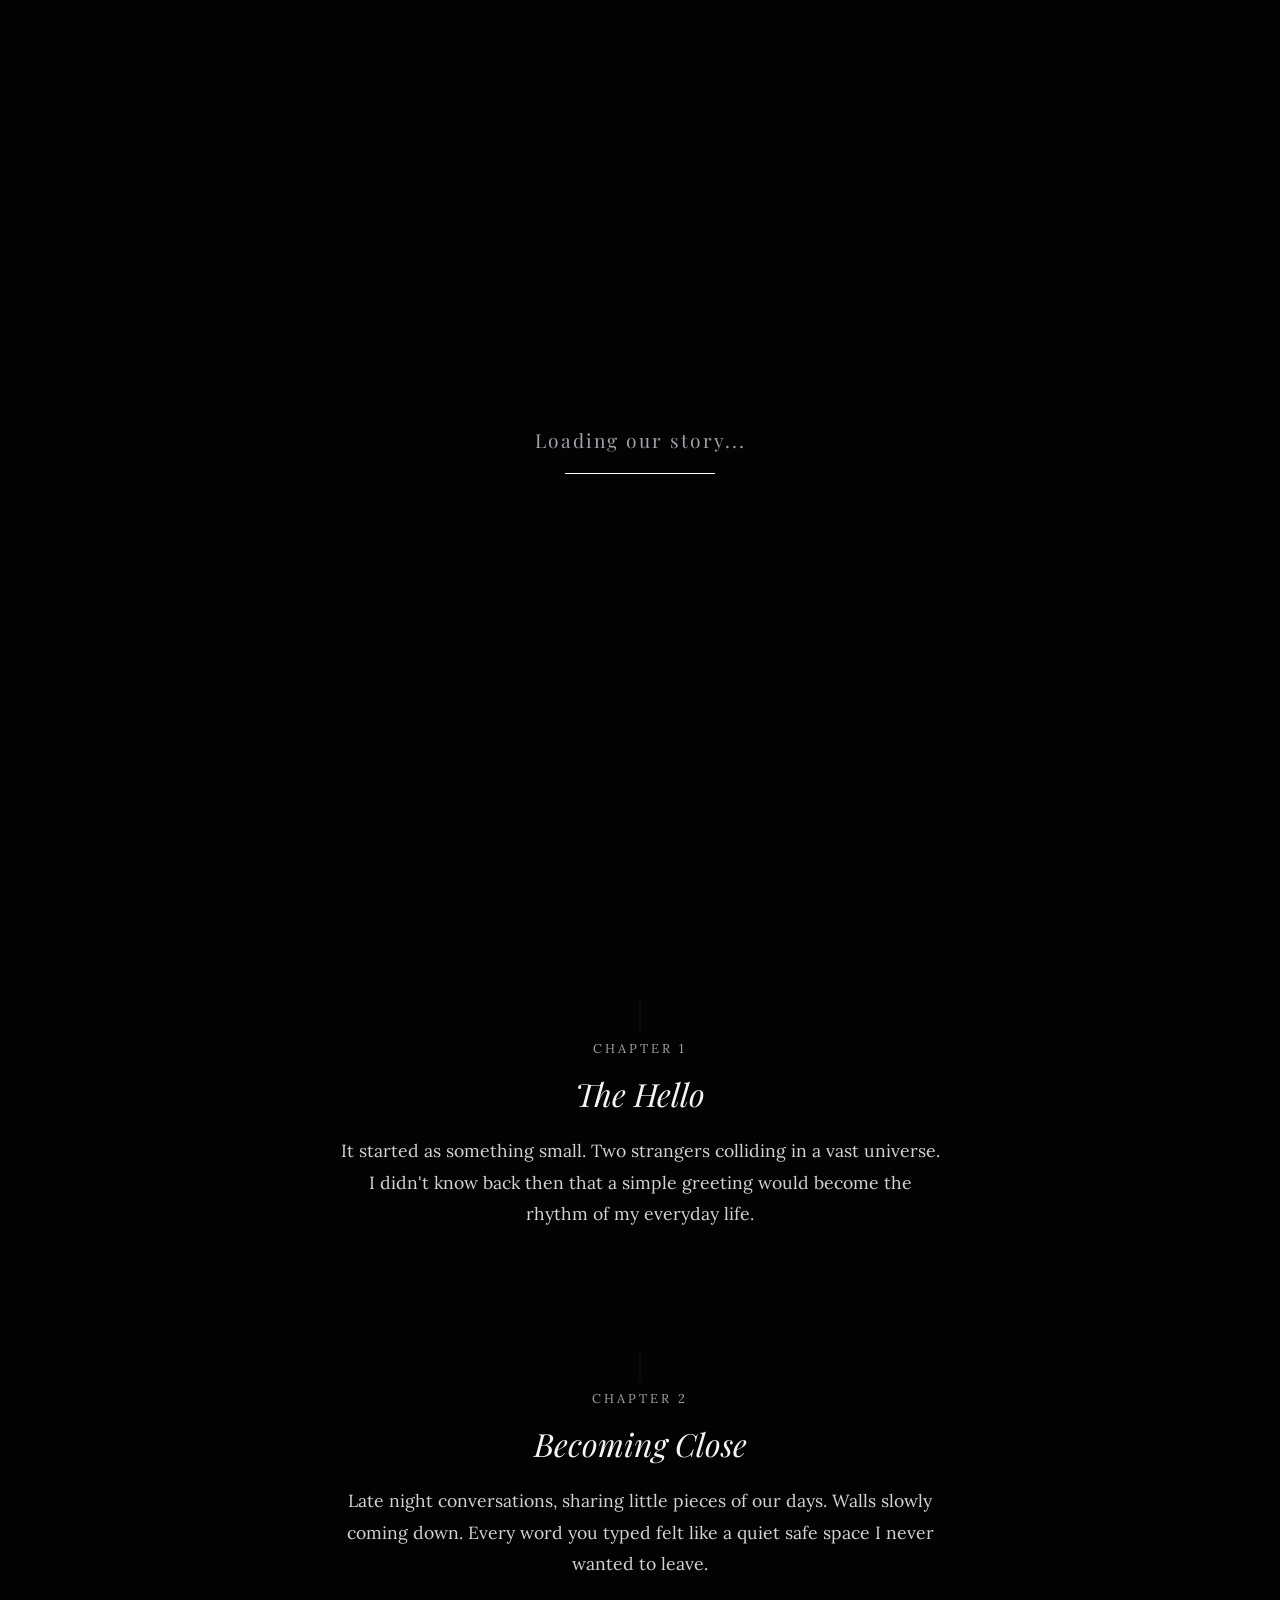
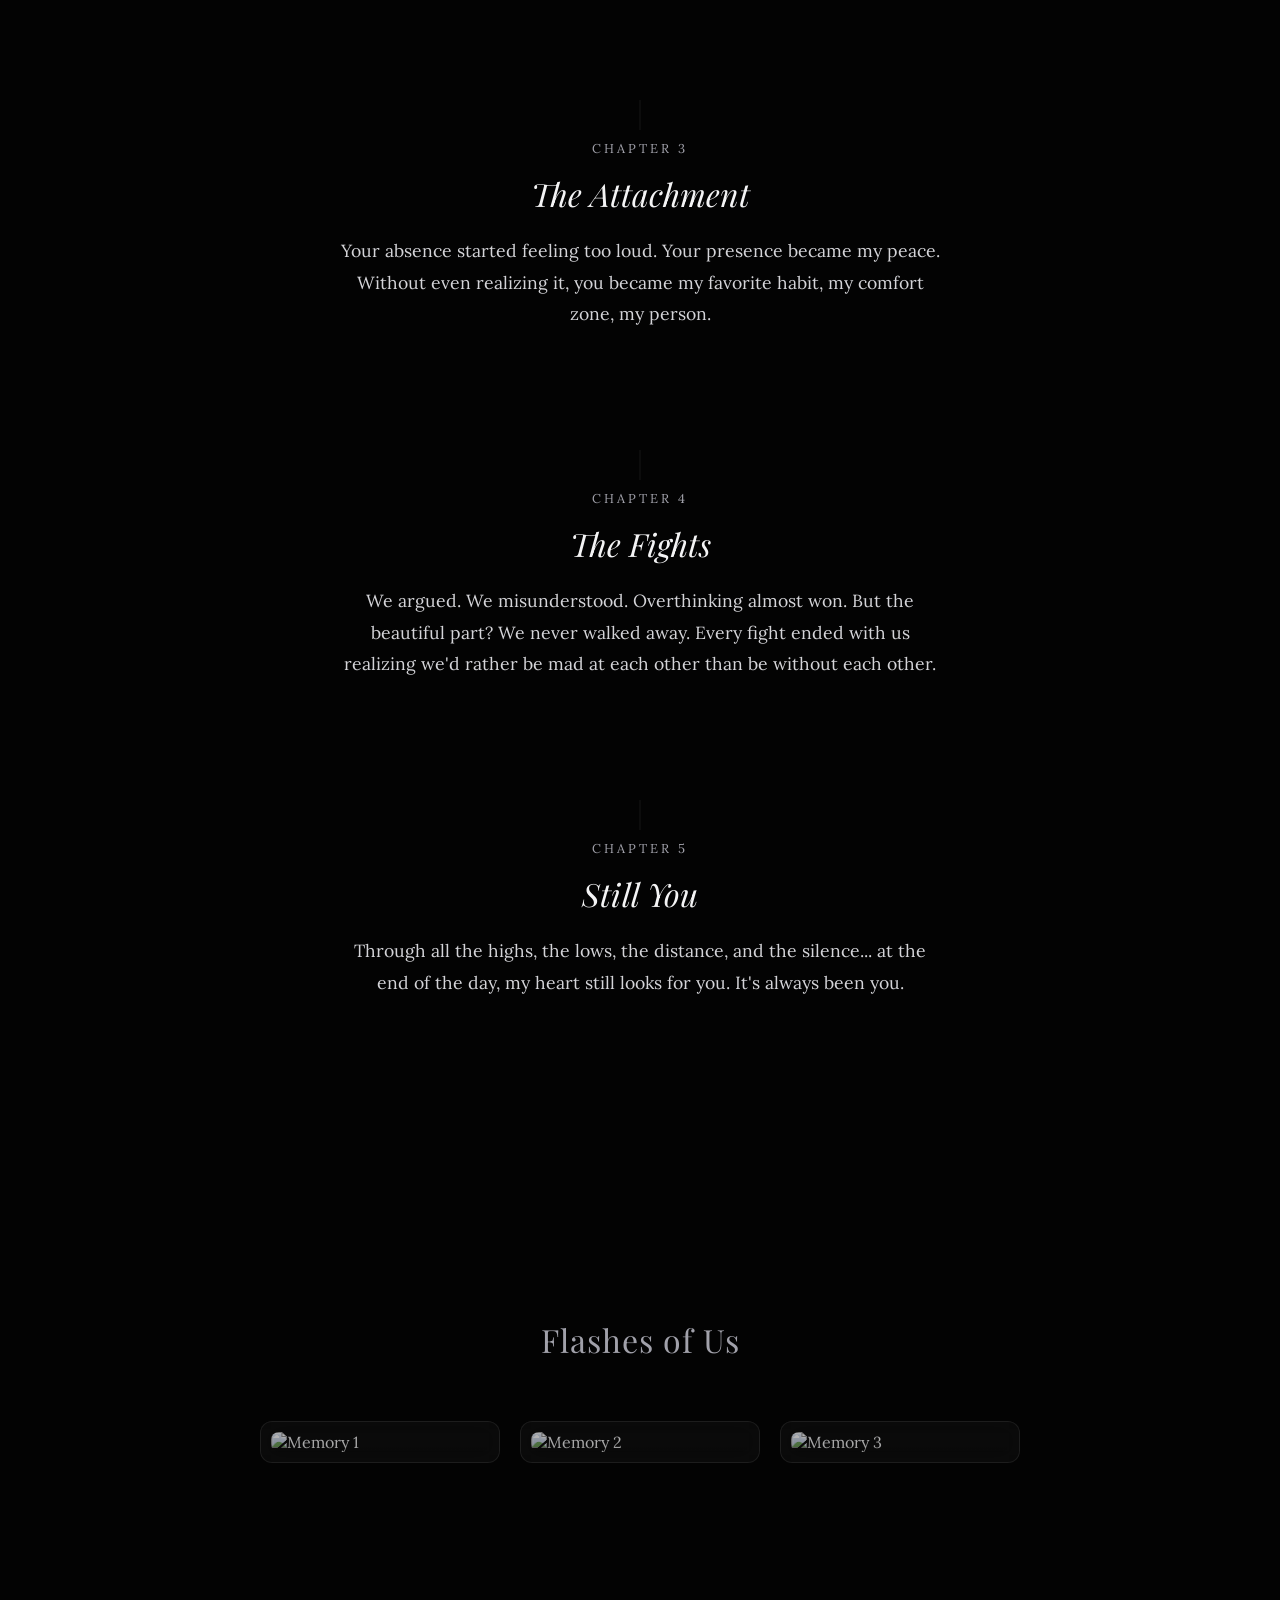
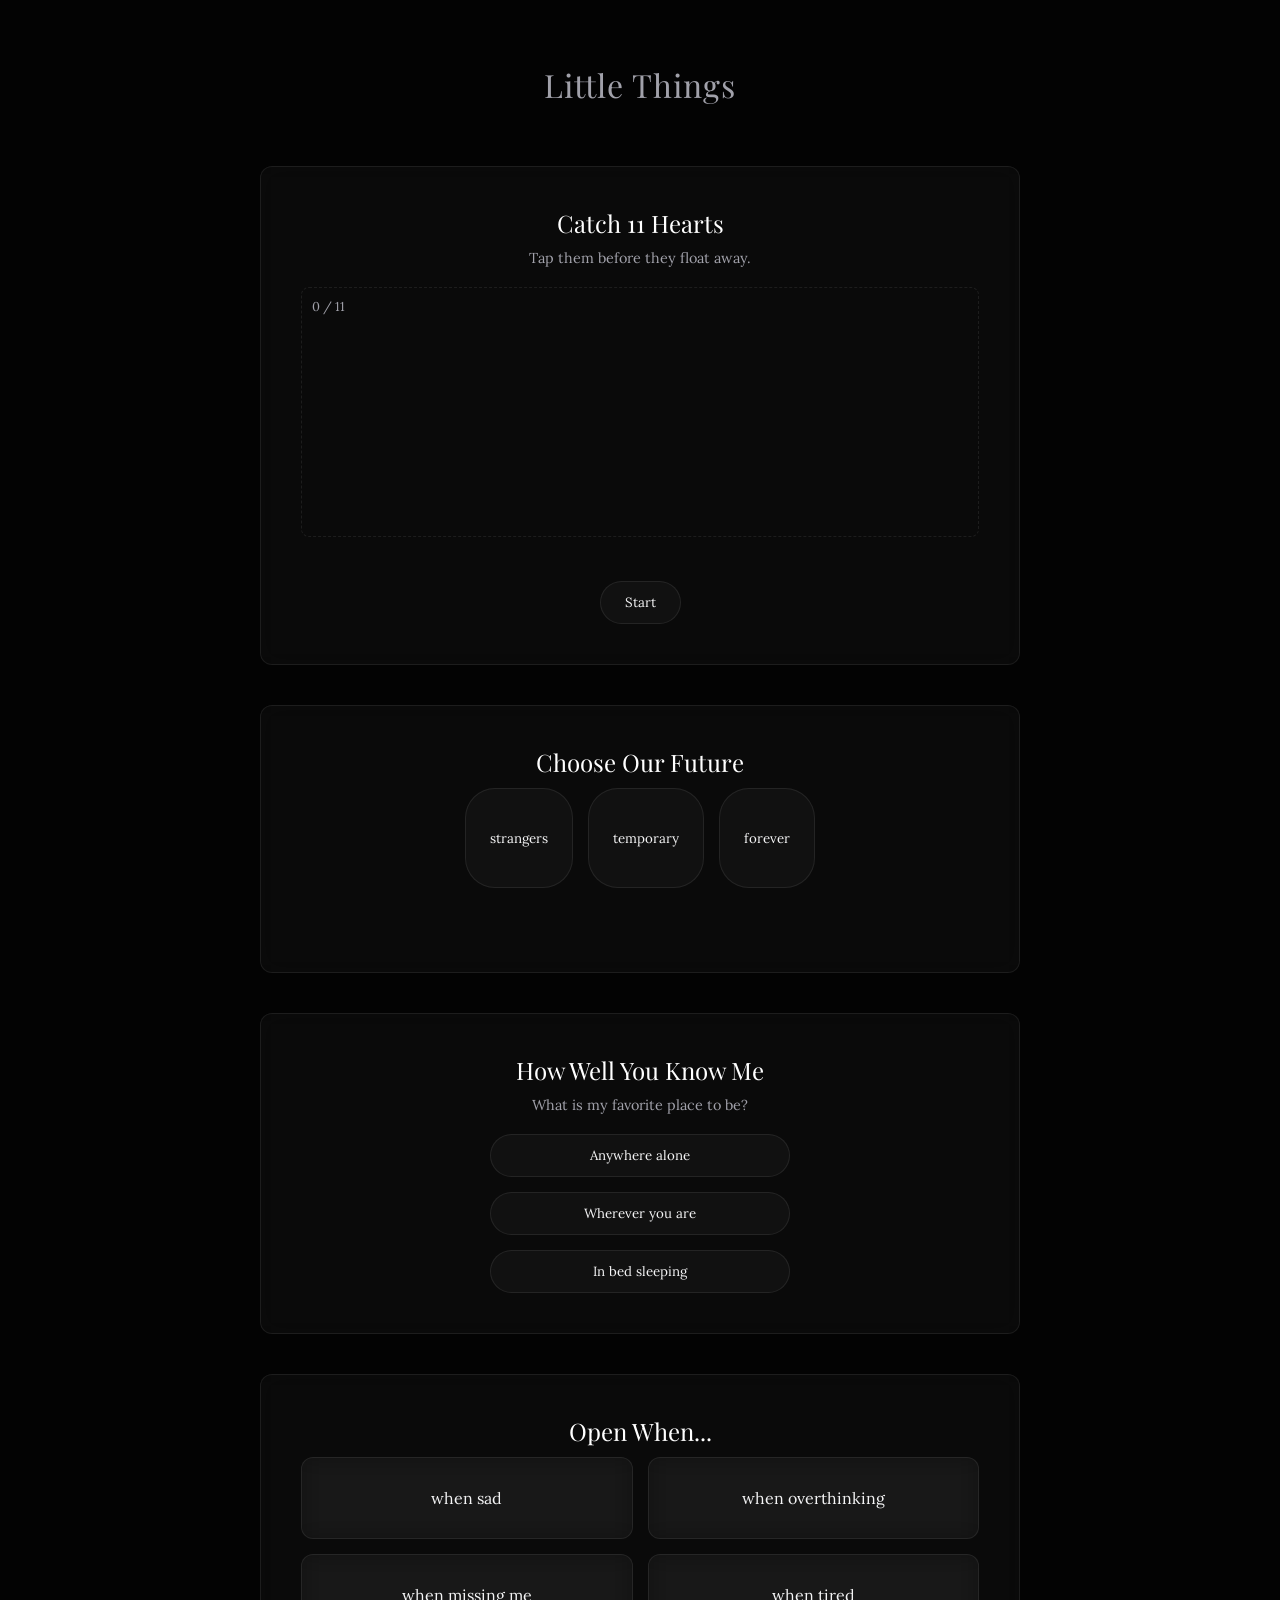
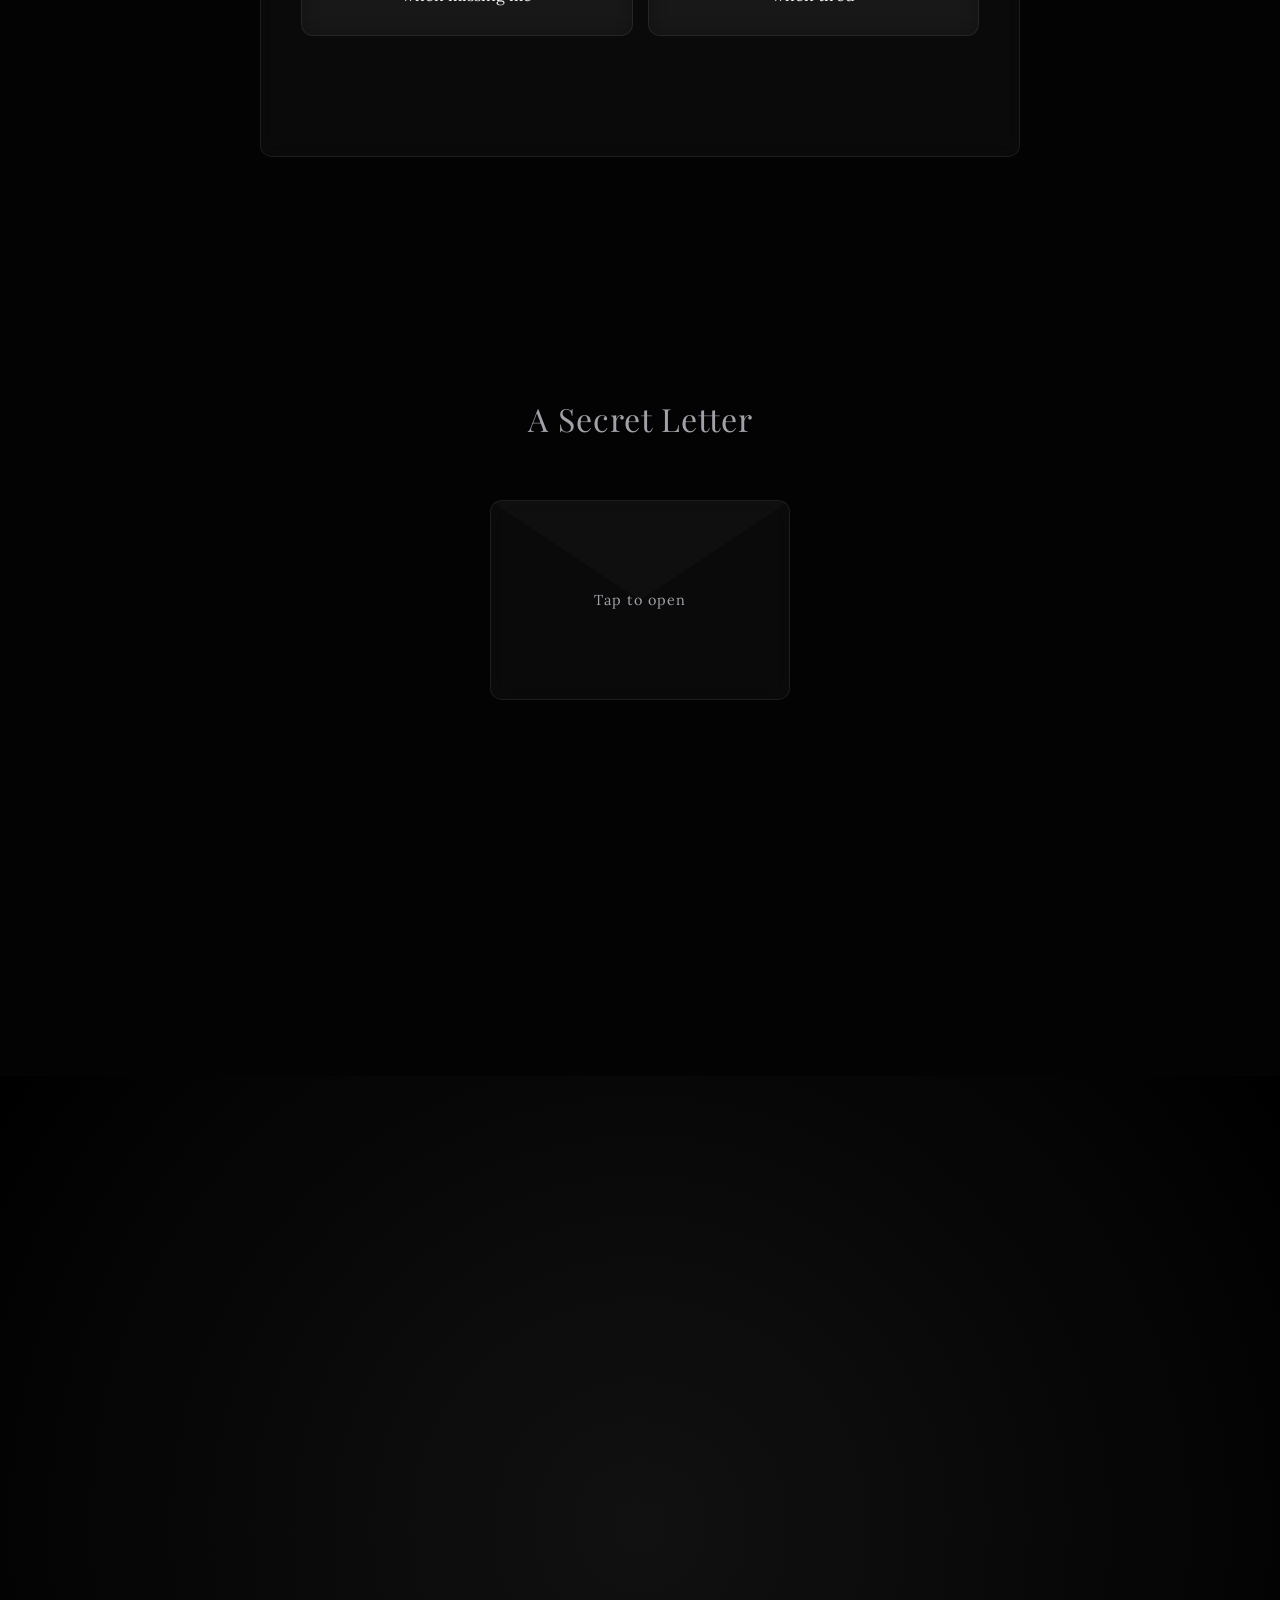
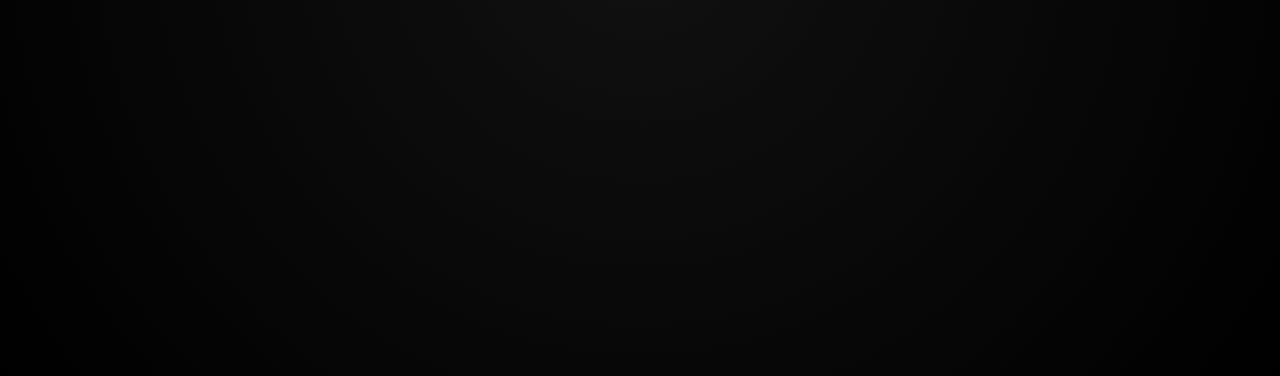
==== commit 089c005f: "Rename ai_studio_code.html to index.html" ====
--- a/index.html
+++ b/index.html
@@ -1,336 +1,988 @@
 <!DOCTYPE html>
 <html lang="en">
 <head>
-  <meta charset="UTF-8" />
-  <meta name="viewport" content="width=device-width, initial-scale=1.0" />
-  <title>11 Months — Our Story</title>
-
-  <!-- Load Google Fonts NON-BLOCKING so script.js runs immediately -->
-  <link rel="preconnect" href="https://fonts.googleapis.com" />
-  <link rel="preconnect" href="https://fonts.gstatic.com" crossorigin />
-  <link rel="preload" as="style"
-    href="https://fonts.googleapis.com/css2?family=Cormorant+Garamond:ital,wght@0,300;0,400;0,500;1,300;1,400&family=EB+Garamond:ital,wght@0,400;0,500;1,400&family=Playfair+Display:ital,wght@0,400;0,600;1,400&display=swap"
-    onload="this.onload=null;this.rel='stylesheet'" />
-  <noscript>
-    <link rel="stylesheet"
-      href="https://fonts.googleapis.com/css2?family=Cormorant+Garamond:ital,wght@0,300;0,400;0,500;1,300;1,400&family=EB+Garamond:ital,wght@0,400;0,500;1,400&family=Playfair+Display:ital,wght@0,400;0,600;1,400&display=swap" />
-  </noscript>
-
-  <link rel="stylesheet" href="style.css" />
+    <meta charset="UTF-8">
+    <meta name="viewport" content="width=device-width, initial-scale=1.0, maximum-scale=1.0, user-scalable=no">
+    <title>11 Months — Our Story</title>
+    <link rel="preconnect" href="https://fonts.googleapis.com">
+    <link rel="preconnect" href="https://fonts.gstatic.com" crossorigin>
+    <link href="https://fonts.googleapis.com/css2?family=Lora:ital,wght@0,400;0,500;1,400&family=Playfair+Display:ital,wght@0,400;0,600;1,400&display=swap" rel="stylesheet">
+    
+    <style>
+        /* ==========================================
+           CSS STYLES
+           ========================================== */
+        :root {
+            --bg-color: #030303;
+            --text-main: #f4f4f5;
+            --text-muted: #a1a1aa;
+            --accent: #ffffff;
+            --glass-bg: rgba(255, 255, 255, 0.03);
+            --glass-border: rgba(255, 255, 255, 0.08);
+            --glow: 0 0 20px rgba(255, 255, 255, 0.15);
+        }
+
+        * {
+            margin: 0;
+            padding: 0;
+            box-sizing: border-box;
+        }
+
+        body {
+            background-color: var(--bg-color);
+            color: var(--text-main);
+            font-family: 'Lora', serif;
+            overflow-x: hidden;
+            scroll-behavior: smooth;
+            cursor: none; /* Custom cursor */
+        }
+
+        h1, h2, h3, .title, .subtitle {
+            font-family: 'Playfair Display', serif;
+            font-weight: 400;
+        }
+
+        /* Custom Cursor */
+        .cursor-glow {
+            position: fixed;
+            width: 300px;
+            height: 300px;
+            background: radial-gradient(circle, rgba(255,255,255,0.08) 0%, rgba(0,0,0,0) 70%);
+            border-radius: 50%;
+            pointer-events: none;
+            transform: translate(-50%, -50%);
+            z-index: 9999;
+            transition: width 0.3s, height 0.3s;
+        }
+
+        /* Loading Screen */
+        #loading {
+            position: fixed;
+            top: 0; left: 0; width: 100%; height: 100vh;
+            background: var(--bg-color);
+            display: flex;
+            flex-direction: column;
+            justify-content: center;
+            align-items: center;
+            z-index: 10000;
+            transition: opacity 1s ease-out;
+        }
+        .loading-text {
+            font-family: 'Playfair Display', serif;
+            font-size: 1.2rem;
+            letter-spacing: 2px;
+            margin-bottom: 20px;
+            color: var(--text-muted);
+            animation: pulse 2s infinite;
+        }
+        .loading-bar {
+            width: 150px;
+            height: 1px;
+            background: #222;
+        }
+        .loading-progress {
+            height: 100%;
+            width: 0%;
+            background: var(--accent);
+            animation: loadProgress 3s ease-in-out forwards;
+        }
+        @keyframes loadProgress {
+            0% { width: 0%; }
+            100% { width: 100%; }
+        }
+        @keyframes pulse {
+            0%, 100% { opacity: 0.5; }
+            50% { opacity: 1; }
+        }
+
+        /* BGM Toggle */
+        #bgm-toggle {
+            position: fixed;
+            top: 20px;
+            right: 20px;
+            z-index: 1000;
+            padding: 10px 15px;
+            font-size: 0.8rem;
+        }
+
+        /* Background Canvas */
+        #starfield {
+            position: fixed;
+            top: 0; left: 0;
+            width: 100%; height: 100%;
+            z-index: -1;
+            opacity: 0.5;
+        }
+
+        /* Glassmorphism utility */
+        .glassmorphism {
+            background: var(--glass-bg);
+            backdrop-filter: blur(12px);
+            -webkit-backdrop-filter: blur(12px);
+            border: 1px solid var(--glass-border);
+            border-radius: 12px;
+        }
+        .glass-btn {
+            background: var(--glass-bg);
+            border: 1px solid var(--glass-border);
+            color: var(--text-main);
+            padding: 12px 24px;
+            border-radius: 30px;
+            cursor: none;
+            font-family: 'Lora', serif;
+            transition: all 0.3s ease;
+        }
+        .glass-btn:hover {
+            background: rgba(255, 255, 255, 0.1);
+            box-shadow: var(--glow);
+            transform: translateY(-2px);
+        }
+
+        /* Containers */
+        .fullscreen {
+            height: 100vh;
+            display: flex;
+            flex-direction: column;
+            justify-content: center;
+            align-items: center;
+            text-align: center;
+            position: relative;
+        }
+        .container {
+            max-width: 800px;
+            margin: 0 auto;
+            padding: 100px 20px;
+        }
+        .section-title {
+            text-align: center;
+            font-size: 2rem;
+            margin-bottom: 60px;
+            letter-spacing: 1px;
+            color: var(--text-muted);
+        }
+
+        /* Hero Section */
+        .hero-content .title {
+            font-size: 4rem;
+            margin-bottom: 10px;
+            letter-spacing: 4px;
+            text-shadow: var(--glow);
+        }
+        .hero-content .subtitle {
+            font-size: 1.2rem;
+            color: var(--text-muted);
+            font-style: italic;
+        }
+        .scroll-indicator {
+            position: absolute;
+            bottom: 40px;
+            left: 50%;
+            transform: translateX(-50%);
+            display: flex;
+            flex-direction: column;
+            align-items: center;
+            opacity: 0.6;
+        }
+        .scroll-indicator span {
+            font-size: 0.8rem;
+            margin-bottom: 10px;
+            letter-spacing: 2px;
+            text-transform: lowercase;
+        }
+        .scroll-indicator .line {
+            width: 1px;
+            height: 40px;
+            background: linear-gradient(to bottom, var(--accent), transparent);
+            animation: scrollLine 2s infinite;
+        }
+        @keyframes scrollLine {
+            0% { transform: scaleY(0); transform-origin: top; }
+            50% { transform: scaleY(1); transform-origin: top; }
+            50.1% { transform: scaleY(1); transform-origin: bottom; }
+            100% { transform: scaleY(0); transform-origin: bottom; }
+        }
+
+        /* Chapters */
+        .chapter {
+            margin-bottom: 80px;
+            text-align: center;
+            padding: 40px;
+            position: relative;
+            transition: all 1s ease-out;
+        }
+        .chapter::before {
+            content: '';
+            position: absolute;
+            top: 0; left: 50%;
+            transform: translateX(-50%);
+            width: 1px; height: 30px;
+            background: var(--glass-border);
+        }
+        .chapter-num {
+            display: block;
+            font-size: 0.8rem;
+            color: var(--text-muted);
+            letter-spacing: 3px;
+            text-transform: uppercase;
+            margin-bottom: 15px;
+        }
+        .chapter h2 {
+            font-size: 2rem;
+            margin-bottom: 20px;
+            font-style: italic;
+        }
+        .chapter p {
+            font-size: 1.1rem;
+            line-height: 1.8;
+            color: #d4d4d8;
+            max-width: 600px;
+            margin: 0 auto;
+        }
+
+        /* Gallery */
+        .gallery-grid {
+            display: grid;
+            grid-template-columns: repeat(auto-fit, minmax(220px, 1fr));
+            gap: 20px;
+        }
+        .gallery-card {
+            position: relative;
+            padding: 10px;
+            transition: transform 0.4s ease;
+        }
+        .gallery-card:hover {
+            transform: scale(1.02) translateY(-5px);
+            box-shadow: var(--glow);
+        }
+        .card-inner {
+            position: relative;
+            border-radius: 8px;
+            overflow: hidden;
+        }
+        .card-inner img {
+            width: 100%;
+            height: 300px;
+            object-fit: cover;
+            filter: grayscale(40%) brightness(0.7);
+            transition: filter 0.4s ease;
+        }
+        .gallery-card:hover .card-inner img {
+            filter: grayscale(0%) brightness(0.9);
+        }
+        .overlay {
+            position: absolute;
+            bottom: -50px;
+            left: 0;
+            width: 100%;
+            padding: 20px;
+            background: linear-gradient(to top, rgba(0,0,0,0.8), transparent);
+            transition: bottom 0.4s ease;
+        }
+        .gallery-card:hover .overlay {
+            bottom: 0;
+        }
+
+        /* Mini Games */
+        .game-container {
+            padding: 40px;
+            margin-bottom: 40px;
+            text-align: center;
+        }
+        .game-container h3 {
+            font-size: 1.5rem;
+            margin-bottom: 10px;
+            color: var(--accent);
+        }
+        .game-container p {
+            color: var(--text-muted);
+            margin-bottom: 20px;
+            font-size: 0.9rem;
+        }
+
+        /* Game 1: Hearts */
+        #heart-catcher-area {
+            width: 100%;
+            height: 250px;
+            position: relative;
+            border: 1px dashed var(--glass-border);
+            border-radius: 8px;
+            overflow: hidden;
+            margin-bottom: 20px;
+        }
+        #heart-counter {
+            position: absolute;
+            top: 10px; left: 10px;
+            font-size: 0.8rem;
+            color: var(--text-muted);
+        }
+        .falling-heart {
+            position: absolute;
+            font-size: 1.5rem;
+            cursor: none;
+            user-select: none;
+            animation: floatDown linear forwards;
+            filter: drop-shadow(0 0 5px rgba(255,255,255,0.5));
+        }
+        @keyframes floatDown {
+            0% { transform: translateY(-30px) rotate(0deg); opacity: 1; }
+            100% { transform: translateY(280px) rotate(360deg); opacity: 0; }
+        }
+        #game1-win, #game2-win {
+            font-size: 1.2rem;
+            font-style: italic;
+            color: var(--accent);
+            margin-top: 20px;
+            text-shadow: var(--glow);
+            animation: fadeIn 1s ease;
+        }
+
+        /* Game 2: Future */
+        .future-buttons {
+            display: flex;
+            justify-content: center;
+            gap: 15px;
+            flex-wrap: wrap;
+            position: relative;
+            min-height: 100px;
+        }
+        .dodge-btn {
+            position: relative;
+            transition: all 0.2s ease;
+        }
+
+        /* Game 3: Quiz */
+        .quiz-options {
+            display: flex;
+            flex-direction: column;
+            gap: 15px;
+            max-width: 300px;
+            margin: 0 auto;
+        }
+        .quiz-options button.wrong {
+            border-color: #ff4d4d;
+            color: #ff4d4d;
+            animation: shake 0.4s;
+        }
+        .quiz-options button.correct {
+            border-color: #4CAF50;
+            color: #4CAF50;
+            box-shadow: 0 0 15px rgba(76, 175, 80, 0.3);
+        }
+        @keyframes shake {
+            0%, 100% { transform: translateX(0); }
+            25% { transform: translateX(-5px); }
+            75% { transform: translateX(5px); }
+        }
+
+        /* Game 4: Open When */
+        .open-when-grid {
+            display: grid;
+            grid-template-columns: repeat(2, 1fr);
+            gap: 15px;
+        }
+        .envelope {
+            padding: 30px 10px;
+            cursor: none;
+            transition: all 0.3s ease;
+        }
+        .envelope:hover {
+            background: rgba(255,255,255,0.08);
+        }
+        #envelope-message {
+            margin-top: 20px;
+            padding: 20px;
+            background: rgba(255,255,255,0.05);
+            border-radius: 8px;
+            font-style: italic;
+            min-height: 60px;
+            display: flex;
+            align-items: center;
+            justify-content: center;
+        }
+
+        /* Secret Letter */
+        .big-envelope-wrapper {
+            display: flex;
+            justify-content: center;
+            margin: 40px 0;
+            perspective: 1000px;
+        }
+        .big-envelope {
+            width: 300px;
+            height: 200px;
+            position: relative;
+            cursor: none;
+            display: flex;
+            justify-content: center;
+            align-items: center;
+            transition: transform 0.5s ease;
+        }
+        .big-envelope:hover {
+            transform: scale(1.05);
+        }
+        .flap {
+            position: absolute;
+            top: 0; left: 0; width: 100%; height: 50%;
+            background: rgba(255,255,255,0.02);
+            border-bottom: 1px solid var(--glass-border);
+            clip-path: polygon(0 0, 100% 0, 50% 100%);
+            transform-origin: top;
+            transition: transform 0.8s ease;
+        }
+        .big-envelope.opened .flap {
+            transform: rotateX(180deg);
+        }
+        .letter-preview {
+            font-size: 0.9rem;
+            color: var(--text-muted);
+            letter-spacing: 1px;
+        }
+        #secret-content {
+            max-width: 600px;
+            margin: 0 auto;
+            line-height: 2;
+            font-size: 1.1rem;
+            text-align: left;
+            padding: 30px;
+            border-left: 1px solid var(--glass-border);
+            animation: fadeIn 2s ease;
+        }
+
+        /* Final Ending */
+        #ending {
+            background: radial-gradient(circle at center, #111 0%, #000 100%);
+        }
+        .ending-content {
+            max-width: 700px;
+            padding: 40px;
+            text-align: center;
+            z-index: 10;
+        }
+        #final-paragraph {
+            font-size: 1.1rem;
+            line-height: 2.2;
+            color: #e4e4e7;
+            margin-bottom: 40px;
+            min-height: 300px; /* prevent layout shift during typing */
+        }
+        #to-be-continued {
+            font-family: 'Playfair Display', serif;
+            font-size: 1.5rem;
+            letter-spacing: 4px;
+            font-style: italic;
+            color: var(--accent);
+            text-shadow: var(--glow);
+            animation: fadeIn 3s ease;
+        }
+
+        /* Shooting Star CSS */
+        .shooting-star {
+            position: absolute;
+            top: 10%;
+            left: 80%;
+            width: 2px;
+            height: 2px;
+            background: #fff;
+            border-radius: 50%;
+            box-shadow: 0 0 0 4px rgba(255,255,255,0.1), 0 0 0 8px rgba(255,255,255,0.1), 0 0 20px rgba(255,255,255,1);
+            animation: shooting 4s linear infinite;
+            opacity: 0;
+        }
+        .shooting-star::before {
+            content: '';
+            position: absolute;
+            top: 50%;
+            transform: translateY(-50%);
+            width: 100px;
+            height: 1px;
+            background: linear-gradient(90deg, #fff, transparent);
+        }
+        @keyframes shooting {
+            0% { transform: translate(0, 0) rotate(-45deg); opacity: 1; }
+            100% { transform: translate(-500px, 500px) rotate(-45deg); opacity: 0; }
+        }
+
+        /* Utilities */
+        .hidden {
+            opacity: 0;
+            transform: translateY(30px);
+        }
+        .visible {
+            opacity: 1;
+            transform: translateY(0);
+        }
+        @keyframes fadeIn {
+            from { opacity: 0; }
+            to { opacity: 1; }
+        }
+
+        /* Responsive */
+        @media (max-width: 768px) {
+            .hero-content .title { font-size: 2.5rem; }
+            .chapter { padding: 20px; }
+            .game-container { padding: 20px; }
+            .open-when-grid { grid-template-columns: 1fr; }
+            .cursor-glow { display: none; } /* Disable custom cursor on mobile */
+            body { cursor: auto; }
+            .glass-btn, .envelope, .big-envelope, .falling-heart { cursor: pointer; }
+            .future-buttons { flex-direction: column; align-items: center; }
+        }
+    </style>
 </head>
 <body>
-
-  <!-- CURSOR GLOW -->
-  <div id="cursor-glow"></div>
-
-  <!-- ═══ LOADING SCREEN ═══ -->
-  <div id="loading-screen">
-    <canvas id="loading-stars"></canvas>
-    <div class="loading-content">
-      <div class="loading-heart">♡</div>
-      <p class="loading-text" id="loading-text">Loading our story…</p>
-      <div class="loading-bar-wrap">
-        <div class="loading-bar" id="loading-bar"></div>
-      </div>
-      <p class="loading-sub">11 months of us</p>
+    <!-- Custom Cursor -->
+    <div class="cursor-glow" id="cursor"></div>
+
+    <!-- Loading Screen -->
+    <div id="loading">
+        <div class="loading-text">Loading our story...</div>
+        <div class="loading-bar"><div class="loading-progress"></div></div>
     </div>
-  </div>
-
-  <!-- MUSIC TOGGLE -->
-  <button id="music-toggle" title="Toggle music" aria-label="Toggle background music">
-    <span id="music-icon">♪</span>
-  </button>
-
-  <!-- ═══ MAIN CONTENT ═══ -->
-  <main id="main-content" class="hidden">
-
-    <!-- ── HERO ── -->
-    <section id="hero" class="section">
-      <canvas id="star-canvas"></canvas>
-      <div class="particles-wrap" id="particles-wrap"></div>
-
-      <div class="hero-content animate-in">
-        <span class="hero-label">est. a year ago</span>
-        <h1 class="hero-title">11 Months</h1>
-        <p class="hero-sub">And I Still Choose You</p>
-        <div class="hero-divider"></div>
-        <p class="hero-quote">"kuch rishte gin ke nahi jiyen jaate — sirf jiye jaate hain."</p>
-        <button class="btn-primary scroll-btn" onclick="scrollToChapters()">Begin Our Story ↓</button>
-      </div>
-
-      <div class="floating-hearts" id="floating-hearts"></div>
+
+    <!-- Background Music Toggle -->
+    <button id="bgm-toggle" class="glass-btn">
+        <span class="icon">🎵</span> Play Music
+    </button>
+    <audio id="bgm" loop>
+        <source src="https://cdn.pixabay.com/download/audio/2022/01/26/audio_d0c6ff1bc1.mp3?filename=soft-romantic-piano-113087.mp3" type="audio/mpeg">
+    </audio>
+
+    <!-- Starry Background -->
+    <canvas id="starfield"></canvas>
+
+    <!-- Hero Section -->
+    <section id="hero" class="fullscreen">
+        <div class="hero-content fade-in-up">
+            <h1 class="title">11 Months</h1>
+            <p class="subtitle">And I Still Choose You.</p>
+            <div class="scroll-indicator">
+                <span>Scroll to open</span>
+                <div class="line"></div>
+            </div>
+        </div>
     </section>
 
-    <!-- ── CHAPTERS ── -->
-    <section id="chapters" class="section chapters-section">
-      <div class="section-inner">
-
-        <div class="chapter-header reveal">
-          <span class="tag">Our Novel</span>
-          <h2>The Story So Far</h2>
-        </div>
-
-        <article class="chapter-card reveal" data-chapter="1">
-          <div class="chapter-number">Chapter I</div>
-          <h3 class="chapter-title">The Hello</h3>
-          <div class="chapter-line"></div>
-          <div class="chapter-text typing-text"
-            data-text="It started with something small — a message, a reply, maybe a laugh. Nothing about that first hello hinted at what it would grow into. But looking back, it was the quietest beginning of the loudest chapter of my life. You were just a stranger then. Now you are the first thought my mornings reach for."></div>
-          <div class="chapter-accent">♡</div>
-        </article>
-
-        <article class="chapter-card reveal" data-chapter="2">
-          <div class="chapter-number">Chapter II</div>
-          <h3 class="chapter-title">Becoming Close</h3>
-          <div class="chapter-line"></div>
-          <div class="chapter-text typing-text"
-            data-text="Then came the late nights. The texts that should have ended hours ago but didn't. The way I started waiting for your name to appear on my screen. We weren't falling — we were leaning, slowly, like two trees growing toward the same light. And before either of us could name it, we were close."></div>
-          <div class="chapter-accent">♡</div>
-        </article>
-
-        <article class="chapter-card reveal" data-chapter="3">
-          <div class="chapter-number">Chapter III</div>
-          <h3 class="chapter-title">The Attachment</h3>
-          <div class="chapter-line"></div>
-          <div class="chapter-text typing-text"
-            data-text="Attachment is a strange word for something this soft. It's not chains. It's the particular way your laugh sounds at 2am. The way your silences have shapes I've learned to read. I wasn't trying to get attached. I just kept noticing you — and then I couldn't stop."></div>
-          <div class="chapter-accent">♡</div>
-        </article>
-
-        <article class="chapter-card reveal" data-chapter="4">
-          <div class="chapter-number">Chapter IV</div>
-          <h3 class="chapter-title">The Fights</h3>
-          <div class="chapter-line"></div>
-          <div class="chapter-text typing-text"
-            data-text="We weren't perfect. There were nights of silence that felt like walls, words said that we both wish we could take back. I learned things about myself in our hardest moments that I didn't want to know — that I could be stubborn, careless, too slow to say sorry. But I also learned: you were always worth coming back to."></div>
-          <div class="chapter-accent">♡</div>
-        </article>
-
-        <article class="chapter-card reveal" data-chapter="5">
-          <div class="chapter-number">Chapter V</div>
-          <h3 class="chapter-title">Still You</h3>
-          <div class="chapter-line"></div>
-          <div class="chapter-text typing-text"
-            data-text="After everything — the hellos, the closeness, the attachment, the fights — I look around and it's still you. Not because there's no one else. Not because it's easy. But because somewhere in these 11 months you became the person my soul recognises as home. And choosing you, again and again, is the easiest hard thing I have ever done."></div>
-          <div class="chapter-accent">♡</div>
-        </article>
-
-      </div>
+    <!-- Chapter Style Story -->
+    <section id="chapters" class="container">
+        <div class="chapter hidden">
+            <span class="chapter-num">Chapter 1</span>
+            <h2>The Hello</h2>
+            <p>It started as something small. Two strangers colliding in a vast universe. I didn't know back then that a simple greeting would become the rhythm of my everyday life.</p>
+        </div>
+        <div class="chapter hidden">
+            <span class="chapter-num">Chapter 2</span>
+            <h2>Becoming Close</h2>
+            <p>Late night conversations, sharing little pieces of our days. Walls slowly coming down. Every word you typed felt like a quiet safe space I never wanted to leave.</p>
+        </div>
+        <div class="chapter hidden">
+            <span class="chapter-num">Chapter 3</span>
+            <h2>The Attachment</h2>
+            <p>Your absence started feeling too loud. Your presence became my peace. Without even realizing it, you became my favorite habit, my comfort zone, my person.</p>
+        </div>
+        <div class="chapter hidden">
+            <span class="chapter-num">Chapter 4</span>
+            <h2>The Fights</h2>
+            <p>We argued. We misunderstood. Overthinking almost won. But the beautiful part? We never walked away. Every fight ended with us realizing we'd rather be mad at each other than be without each other.</p>
+        </div>
+        <div class="chapter hidden">
+            <span class="chapter-num">Chapter 5</span>
+            <h2>Still You</h2>
+            <p>Through all the highs, the lows, the distance, and the silence... at the end of the day, my heart still looks for you. It's always been you.</p>
+        </div>
     </section>
 
-    <!-- ── MEMORY GALLERY ── -->
-    <section id="gallery" class="section gallery-section">
-      <div class="section-inner">
-        <div class="chapter-header reveal">
-          <span class="tag">Memories</span>
-          <h2>Moments We Keep</h2>
-          <p class="section-sub">hover to feel it again</p>
-        </div>
-
-        <div class="gallery-grid reveal">
-          <div class="gallery-card" data-memory="The first time you laughed at something I said — I played it back in my head for days.">
-            <div class="gallery-icon">☽</div>
-            <p class="gallery-label">First Laugh</p>
-            <div class="gallery-overlay"><p></p></div>
-          </div>
-          <div class="gallery-card" data-memory="2am. Neither of us wanted to say goodnight. So we didn't.">
-            <div class="gallery-icon">✦</div>
-            <p class="gallery-label">2am Conversations</p>
-            <div class="gallery-overlay"><p></p></div>
-          </div>
-          <div class="gallery-card" data-memory="The fight we thought was the end. It wasn't. We were just being tested.">
-            <div class="gallery-icon">♡</div>
-            <p class="gallery-label">The Hard Night</p>
-            <div class="gallery-overlay"><p></p></div>
-          </div>
-          <div class="gallery-card" data-memory="You sent something small — a song, a line, a photo — and it meant everything.">
-            <div class="gallery-icon">◈</div>
-            <p class="gallery-label">Little Things</p>
-            <div class="gallery-overlay"><p></p></div>
-          </div>
-          <div class="gallery-card" data-memory="When I said sorry and you said it's okay. Some moments don't need big words.">
-            <div class="gallery-icon">❋</div>
-            <p class="gallery-label">Forgiveness</p>
-            <div class="gallery-overlay"><p></p></div>
-          </div>
-          <div class="gallery-card" data-memory="11 months of small moments adding up to something I never want to lose.">
-            <div class="gallery-icon">∞</div>
-            <p class="gallery-label">All Of It</p>
-            <div class="gallery-overlay"><p></p></div>
-          </div>
-        </div>
-      </div>
+    <!-- Memory Gallery -->
+    <section id="gallery" class="container hidden">
+        <h2 class="section-title">Flashes of Us</h2>
+        <div class="gallery-grid">
+            <div class="gallery-card glassmorphism">
+                <div class="card-inner">
+                    <img src="https://images.unsplash.com/photo-1518599904199-0ca897819ddb?w=500&auto=format&fit=crop&q=60" alt="Memory 1">
+                    <div class="overlay"><p>First Laughs</p></div>
+                </div>
+            </div>
+            <div class="gallery-card glassmorphism">
+                <div class="card-inner">
+                    <img src="https://images.unsplash.com/photo-1494774157365-9e04c6720e47?w=500&auto=format&fit=crop&q=60" alt="Memory 2">
+                    <div class="overlay"><p>Late Nights</p></div>
+                </div>
+            </div>
+            <div class="gallery-card glassmorphism">
+                <div class="card-inner">
+                    <img src="https://images.unsplash.com/photo-1516589178581-6cd7833ae3b2?w=500&auto=format&fit=crop&q=60" alt="Memory 3">
+                    <div class="overlay"><p>Quiet Moments</p></div>
+                </div>
+            </div>
+        </div>
     </section>
 
-    <!-- ── MINI GAMES ── -->
-    <section id="games" class="section games-section">
-      <div class="section-inner">
-        <div class="chapter-header reveal">
-          <span class="tag">Play With Us</span>
-          <h2>Little Worlds</h2>
-        </div>
-
-        <div class="game-tabs reveal">
-          <button class="game-tab active" data-game="catch">Catch Hearts</button>
-          <button class="game-tab" data-game="future">Our Future</button>
-          <button class="game-tab" data-game="quiz">Know Me</button>
-          <button class="game-tab" data-game="openwhen">Open When</button>
-        </div>
-
-        <!-- Game 1: Catch Hearts -->
-        <div class="game-panel active" id="game-catch">
-          <div class="game-inner">
+    <!-- Mini Games -->
+    <section id="games" class="container">
+        <h2 class="section-title">Little Things</h2>
+        
+        <!-- Game 1 -->
+        <div class="game-container glassmorphism hidden" id="game1">
             <h3>Catch 11 Hearts</h3>
-            <p class="game-desc">catch all 11 floating hearts before time runs out</p>
-            <div class="catch-stats">
-              <span>Caught: <strong id="hearts-caught">0</strong> / 11</span>
-              <span>Time: <strong id="catch-timer">30</strong>s</span>
+            <p>Tap them before they float away.</p>
+            <div id="heart-catcher-area">
+                <div id="heart-counter">0 / 11</div>
             </div>
-            <div id="catch-arena" class="catch-arena">
-              <p class="game-start-hint" id="catch-hint">tap to start</p>
+            <div id="game1-win" class="hidden">11 months of loving you 🤍</div>
+            <button class="glass-btn start-btn" onclick="startHeartGame()">Start</button>
+        </div>
+
+        <!-- Game 2 -->
+        <div class="game-container glassmorphism hidden" id="game2">
+            <h3>Choose Our Future</h3>
+            <div class="future-buttons">
+                <button class="glass-btn dodge-btn">strangers</button>
+                <button class="glass-btn dodge-btn">temporary</button>
+                <button class="glass-btn forever-btn" onclick="chooseForever()">forever</button>
             </div>
-            <div id="catch-result" class="game-result hidden">
-              <p>11 months of loving you 🤍</p>
-              <button class="btn-sm" onclick="resetCatch()">play again</button>
+            <div id="game2-win" class="hidden">good choice meri jaan 🤍</div>
+        </div>
+
+        <!-- Game 3 -->
+        <div class="game-container glassmorphism hidden" id="game3">
+            <h3>How Well You Know Me</h3>
+            <div id="quiz-area">
+                <p>What is my favorite place to be?</p>
+                <div class="quiz-options">
+                    <button class="glass-btn" onclick="wrongAnswer(this)">Anywhere alone</button>
+                    <button class="glass-btn" onclick="rightAnswer(this)">Wherever you are</button>
+                    <button class="glass-btn" onclick="wrongAnswer(this)">In bed sleeping</button>
+                </div>
             </div>
-          </div>
-        </div>
-
-        <!-- Game 2: Choose Future -->
-        <div class="game-panel" id="game-future">
-          <div class="game-inner">
-            <h3>Choose Our Future</h3>
-            <p class="game-desc">what do you want us to be?</p>
-            <div class="future-buttons">
-              <button class="future-btn" onclick="chooseFuture('strangers')">strangers</button>
-              <button class="future-btn" onclick="chooseFuture('temporary')">temporary</button>
-              <button class="future-btn glow-btn" onclick="chooseFuture('forever')">forever</button>
+        </div>
+
+        <!-- Game 4 -->
+        <div class="game-container glassmorphism hidden" id="game4">
+            <h3>Open When...</h3>
+            <div class="open-when-grid">
+                <div class="envelope glassmorphism" onclick="openEnvelope(this, 'Close your eyes, take a deep breath. I am right here with you. It will pass, my love.')">
+                    <span>when sad</span>
+                </div>
+                <div class="envelope glassmorphism" onclick="openEnvelope(this, 'None of those dark thoughts are true. You are my priority, you are safe with me.')">
+                    <span>when overthinking</span>
+                </div>
+                <div class="envelope glassmorphism" onclick="openEnvelope(this, 'Look at the moon. We are under the exact same sky. I am missing you too.')">
+                    <span>when missing me</span>
+                </div>
+                <div class="envelope glassmorphism" onclick="openEnvelope(this, 'Rest now, meri jaan. You have done enough for today. Sleep well.')">
+                    <span>when tired</span>
+                </div>
             </div>
-            <div id="future-result" class="game-result hidden"></div>
-            <canvas id="star-burst"></canvas>
-          </div>
-        </div>
-
-        <!-- Game 3: Quiz -->
-        <div class="game-panel" id="game-quiz">
-          <div class="game-inner">
-            <h3>How Well You Know Me</h3>
-            <p class="game-desc">answer honestly 🤍</p>
-            <div id="quiz-container">
-              <div class="quiz-progress-bar"><div id="quiz-progress" style="width:0%"></div></div>
-              <div id="quiz-question-wrap">
-                <p id="quiz-question" class="quiz-question"></p>
-                <div id="quiz-options" class="quiz-options"></div>
-              </div>
-              <div id="quiz-result-wrap" class="hidden">
-                <div class="quiz-score-display">
-                  <span id="quiz-score-num"></span>
-                  <p id="quiz-score-msg"></p>
-                  <button class="btn-sm" onclick="resetQuiz()">try again</button>
-                </div>
-              </div>
+            <div id="envelope-message" class="hidden"></div>
+        </div>
+    </section>
+
+    <!-- Secret Letter Section -->
+    <section id="secret-letter" class="container hidden">
+        <h2 class="section-title">A Secret Letter</h2>
+        <div class="big-envelope-wrapper" onclick="openSecretLetter()">
+            <div class="big-envelope glassmorphism" id="main-envelope">
+                <div class="flap"></div>
+                <div class="letter-preview">Tap to open</div>
             </div>
-          </div>
-        </div>
-
-        <!-- Game 4: Open When -->
-        <div class="game-panel" id="game-openwhen">
-          <div class="game-inner">
-            <h3>Open When…</h3>
-            <p class="game-desc">pick the one that matches right now</p>
-            <div class="openwhen-buttons">
-              <button class="ow-btn" onclick="openWhen('sad')">when sad</button>
-              <button class="ow-btn" onclick="openWhen('overthinking')">when overthinking</button>
-              <button class="ow-btn" onclick="openWhen('missing')">when missing me</button>
-              <button class="ow-btn" onclick="openWhen('tired')">when tired</button>
-            </div>
-            <div id="openwhen-message" class="ow-message hidden"></div>
-          </div>
-        </div>
-
-      </div>
+        </div>
+        <div id="secret-content" class="hidden">
+            <p>I am still learning how to love you better every day. Through the hard days, the confusing days, and the days we barely speak—I still choose you. I want to be the reason you feel safe, the one you can lean on when the world feels too heavy. Thank you for existing.</p>
+        </div>
     </section>
 
-    <!-- ── SECRET LETTER ── -->
-    <section id="letter" class="section letter-section">
-      <div class="section-inner">
-        <div class="chapter-header reveal">
-          <span class="tag">For You Only</span>
-          <h2>A Letter I Kept</h2>
-        </div>
-
-        <div class="envelope-wrap reveal" id="envelope-wrap">
-          <div class="envelope" id="envelope" onclick="openEnvelope()">
-            <div class="envelope-flap"></div>
-            <div class="envelope-body">
-              <div class="envelope-seal">♡</div>
-              <p class="envelope-hint">tap to open</p>
-            </div>
-          </div>
-
-          <div class="letter-content hidden" id="letter-content">
-            <div class="letter-paper">
-              <p class="letter-date">written somewhere between then and now</p>
-              <div class="letter-body typing-text"
-                data-text="There are things I want you to know — things I write instead of say because I'm still learning how to say them right.
-
-I want you to know that I am learning. Every day I am learning what it means to love someone the way they deserve to be loved, not the way I think is enough. The difference matters, and I didn't always understand that. I do now.
-
-I want you to know that I stayed. Through every storm we built between us, through every silence that felt like distance — I stayed. Not because I had to. Because you were always worth the weather.
-
-I want you to know that choosing you is not something I do once. I choose you in small moments — when I'm tired and choose patience, when I'm hurt and choose to come back, when things are hard and I choose to stay soft for you.
-
-I want to make you feel safe. I know I haven't always done that. But I am building something in myself that is better — steadier — because that's what you deserve. Someone who makes you feel like you can breathe.
-
-You don't have to earn my love. You never did. You just have to be here — and so will I.
-
-Always,
-yours 🤍"></div>
-            </div>
-          </div>
-        </div>
-      </div>
+    <!-- Final Ending -->
+    <section id="ending" class="fullscreen">
+        <div class="shooting-star"></div>
+        <div class="shooting-star" style="top: 20%; left: 40%; animation-delay: 3s;"></div>
+        <div class="ending-content">
+            <div id="final-paragraph"></div>
+            <div id="to-be-continued" class="hidden">to be continued...</div>
+        </div>
     </section>
 
-    <!-- ── FINAL ENDING ── -->
-    <section id="ending" class="section ending-section">
-      <canvas id="night-sky"></canvas>
-      <div class="shooting-stars-wrap" id="shooting-stars-wrap"></div>
-
-      <div class="ending-content reveal">
-        <span class="tag">The End — For Now</span>
-        <div class="ending-text-wrap">
-          <div class="ending-text typing-text-slow" id="ending-paragraph"
-            data-text="aur agar kabhi ap is website ke end tak aa jao na to bas itna yaad rakhna ke isme sirf words ya animations nahi hain — isme mera waqt, meri niyat, aur wo har chhoti feeling hai jo shayad main har baar properly bol nahi pata…
-
-main perfect nahi hu aur shayad kabhi fictional men jaisa bhi na ban paun — lekin ek cheez sach hai: main har din thoda aur seekh raha hu, sirf isliye taki ap loved feel karo.
-
-aur agar itne sab highs, lows, fights, overthinking aur distance ke baad bhi hum yahan hain — na to shayad Allah ne humari kahani abhi khatam nahi likhi.
-
-isliye please kabhi ye mat sochna ke ap akeli ho — kyunki jab tak main hu, apki jagah mere dil me wahi rahegi jahan pehle din thi. 🤍"></div>
-        </div>
-
-        <div class="to-be-continued hidden" id="to-be-continued">
-          <div class="tbc-line"></div>
-          <p>to be continued…</p>
-          <div class="tbc-hearts">
-            <span>♡</span><span>♡</span><span>♡</span>
-          </div>
-        </div>
-      </div>
-    </section>
-
-  </main>
-
-  <!-- EASTER EGG MODAL -->
-  <div id="easter-modal" class="easter-modal hidden">
-    <div class="easter-box">
-      <p class="easter-tag">✦ secret found ✦</p>
-      <p id="easter-text"></p>
-      <button onclick="closeEaster()">close</button>
-    </div>
-  </div>
-
-  <script src="script.js"></script>
+    <script>
+        /* ==========================================
+           JAVASCRIPT LOGIC
+           ========================================== */
+           
+        // 1. Setup & Loading Screen
+        window.addEventListener('load', () => {
+            setTimeout(() => {
+                const loader = document.getElementById('loading');
+                loader.style.opacity = '0';
+                setTimeout(() => {
+                    loader.style.display = 'none';
+                }, 1000);
+            }, 3000);
+        });
+
+        // 2. Custom Cursor Glow
+        const cursor = document.getElementById('cursor');
+        if (window.innerWidth > 768) {
+            document.addEventListener('mousemove', (e) => {
+                cursor.style.left = e.clientX + 'px';
+                cursor.style.top = e.clientY + 'px';
+            });
+            
+            // Hover effects for interactive elements
+            const interactables = document.querySelectorAll('button, .gallery-card, .envelope, .big-envelope');
+            interactables.forEach(el => {
+                el.addEventListener('mouseenter', () => {
+                    cursor.style.width = '400px';
+                    cursor.style.height = '400px';
+                    cursor.style.background = 'radial-gradient(circle, rgba(255,255,255,0.12) 0%, rgba(0,0,0,0) 70%)';
+                });
+                el.addEventListener('mouseleave', () => {
+                    cursor.style.width = '300px';
+                    cursor.style.height = '300px';
+                    cursor.style.background = 'radial-gradient(circle, rgba(255,255,255,0.08) 0%, rgba(0,0,0,0) 70%)';
+                });
+            });
+        }
+
+        // 3. Audio Control
+        const bgmToggle = document.getElementById('bgm-toggle');
+        const bgm = document.getElementById('bgm');
+        let isPlaying = false;
+
+        bgmToggle.addEventListener('click', () => {
+            if (isPlaying) {
+                bgm.pause();
+                bgmToggle.innerHTML = '<span class="icon">🎵</span> Play Music';
+            } else {
+                bgm.play();
+                bgmToggle.innerHTML = '<span class="icon">⏸️</span> Pause Music';
+            }
+            isPlaying = !isPlaying;
+        });
+
+        // 4. Starfield Canvas Background
+        const canvas = document.getElementById('starfield');
+        const ctx = canvas.getContext('2d');
+        let width, height;
+        let stars = [];
+
+        function initCanvas() {
+            width = canvas.width = window.innerWidth;
+            height = canvas.height = window.innerHeight;
+            stars = [];
+            for(let i=0; i<150; i++) {
+                stars.push({
+                    x: Math.random() * width,
+                    y: Math.random() * height,
+                    r: Math.random() * 1.5,
+                    dy: Math.random() * 0.5 + 0.1
+                });
+            }
+        }
+
+        function animateStars() {
+            ctx.clearRect(0, 0, width, height);
+            ctx.fillStyle = '#ffffff';
+            stars.forEach(star => {
+                ctx.beginPath();
+                ctx.arc(star.x, star.y, star.r, 0, Math.PI * 2);
+                ctx.fill();
+                star.y -= star.dy;
+                if(star.y < 0) star.y = height;
+            });
+            requestAnimationFrame(animateStars);
+        }
+
+        window.addEventListener('resize', initCanvas);
+        initCanvas();
+        animateStars();
+
+        // 5. Scroll Animations (Intersection Observer)
+        const observerOptions = {
+            threshold: 0.1,
+            rootMargin: "0px 0px -50px 0px"
+        };
+
+        const observer = new IntersectionObserver((entries) => {
+            entries.forEach(entry => {
+                if (entry.isIntersecting) {
+                    entry.target.classList.remove('hidden');
+                    entry.target.classList.add('visible');
+                    
+                    // Trigger final text typing if ending section
+                    if(entry.target.id === 'ending' && !finalTextTyped) {
+                        typeFinalText();
+                    }
+                }
+            });
+        }, observerOptions);
+
+        document.querySelectorAll('.chapter, #gallery, .game-container, #secret-letter, #ending').forEach(el => {
+            observer.observe(el);
+        });
+
+        // 6. Mini Games Logic
+
+        // Game 1: Catch Hearts
+        let heartsCaught = 0;
+        let heartInterval;
+        function startHeartGame() {
+            heartsCaught = 0;
+            document.getElementById('heart-counter').innerText = '0 / 11';
+            document.querySelector('.start-btn').style.display = 'none';
+            const area = document.getElementById('heart-catcher-area');
+            
+            heartInterval = setInterval(() => {
+                if(heartsCaught >= 11) {
+                    clearInterval(heartInterval);
+                    return;
+                }
+                createHeart(area);
+            }, 800);
+        }
+
+        function createHeart(area) {
+            const heart = document.createElement('div');
+            heart.innerHTML = '🤍';
+            heart.className = 'falling-heart';
+            heart.style.left = Math.random() * 80 + '%';
+            heart.style.animationDuration = (Math.random() * 2 + 3) + 's';
+            
+            heart.addEventListener('mousedown', () => {
+                heart.remove();
+                heartsCaught++;
+                document.getElementById('heart-counter').innerText = heartsCaught + ' / 11';
+                if(heartsCaught === 11) {
+                    clearInterval(heartInterval);
+                    document.getElementById('game1-win').classList.remove('hidden');
+                }
+            });
+            
+            // For mobile
+            heart.addEventListener('touchstart', (e) => {
+                e.preventDefault();
+                heart.remove();
+                heartsCaught++;
+                document.getElementById('heart-counter').innerText = heartsCaught + ' / 11';
+                if(heartsCaught === 11) {
+                    clearInterval(heartInterval);
+                    document.getElementById('game1-win').classList.remove('hidden');
+                }
+            });
+
+            area.appendChild(heart);
+            setTimeout(() => {
+                if(area.contains(heart)) heart.remove();
+            }, 5000);
+        }
+
+        // Game 2: Future Choice
+        const dodgeBtns = document.querySelectorAll('.dodge-btn');
+        dodgeBtns.forEach(btn => {
+            btn.addEventListener('mouseover', function() {
+                const x = Math.random() * 100 - 50;
+                const y = Math.random() * 100 - 50;
+                this.style.transform = `translate(${x}px, ${y}px)`;
+            });
+        });
+
+        function chooseForever() {
+            document.getElementById('game2-win').classList.remove('hidden');
+            createConfetti();
+        }
+
+        function createConfetti() {
+            for(let i=0; i<30; i++) {
+                const conf = document.createElement('div');
+                conf.innerHTML = '✨';
+                conf.style.position = 'absolute';
+                conf.style.left = '50%';
+                conf.style.top = '50%';
+                conf.style.fontSize = Math.random() * 20 + 10 + 'px';
+                conf.style.pointerEvents = 'none';
+                document.getElementById('game2').appendChild(conf);
+                
+                const angle = Math.random() * Math.PI * 2;
+                const velocity = Math.random() * 100 + 50;
+                const tx = Math.cos(angle) * velocity;
+                const ty = Math.sin(angle) * velocity;
+                
+                conf.animate([
+                    { transform: 'translate(0,0) scale(1)', opacity: 1 },
+                    { transform: `translate(${tx}px, ${ty}px) scale(0)`, opacity: 0 }
+                ], {
+                    duration: 1000,
+                    easing: 'ease-out',
+                    fill: 'forwards'
+                });
+                
+                setTimeout(() => conf.remove(), 1000);
+            }
+        }
+
+        // Game 3: Quiz
+        function rightAnswer(btn) {
+            btn.classList.add('correct');
+            btn.innerText = 'Exactly 🤍';
+        }
+        function wrongAnswer(btn) {
+            btn.classList.add('wrong');
+            setTimeout(() => btn.classList.remove('wrong'), 400);
+        }
+
+        // Game 4: Open When
+        function openEnvelope(el, message) {
+            document.getElementById('envelope-message').classList.remove('hidden');
+            document.getElementById('envelope-message').innerText = message;
+            
+            // reset others
+            document.querySelectorAll('.envelope').forEach(env => env.style.borderColor = 'var(--glass-border)');
+            el.style.borderColor = 'var(--accent)';
+        }
+
+        // 7. Secret Letter
+        function openSecretLetter() {
+            const env = document.getElementById('main-envelope');
+            const content = document.getElementById('secret-content');
+            
+            if(!env.classList.contains('opened')) {
+                env.classList.add('opened');
+                setTimeout(() => {
+                    content.classList.remove('hidden');
+                    content.scrollIntoView({ behavior: 'smooth', block: 'center' });
+                }, 800);
+            }
+        }
+
+        // 8. Final Emotional Ending (Typewriter)
+        const finalUrduText = "aur agar kabhi ap is website ke end tak aa jao na to bas itna yaad rakhna ke isme sirf words ya animations nahi hain isme mera waqt meri niyat aur wo har chhoti feeling hai jo shayad main har baar properly bol nahi pata|main perfect nahi hu aur shayad kabhi fictional men jaisa bhi na ban paun lekin ek cheez sach hai main har din thoda aur seekh raha hu sirf isliye taki ap loved feel karo|aur agar itne sab highs lows fights overthinking aur distance ke baad bhi hum yahan hain na to shayad Allah ne humari kahani abhi khatam nahi likhi|isliye please kabhi ye mat sochna ke ap akeli ho kyunki jab tak main hu apki jagah mere dil me wahi rahegi jahan pehle din thi 🤍";
+
+        let finalTextTyped = false;
+
+        function typeFinalText() {
+            finalTextTyped = true;
+            const container = document.getElementById('final-paragraph');
+            const tbc = document.getElementById('to-be-continued');
+            let i = 0;
+            
+            function type() {
+                if (i < finalUrduText.length) {
+                    let char = finalUrduText.charAt(i);
+                    if(char === '|') {
+                        container.innerHTML += '<br><br>';
+                    } else {
+                        container.innerHTML += char;
+                    }
+                    i++;
+                    // slight random delay for realistic typing
+                    let delay = char === '|' ? 600 : Math.random() * 30 + 20;
+                    setTimeout(type, delay);
+                } else {
+                    setTimeout(() => {
+                        tbc.classList.remove('hidden');
+                    }, 1000);
+                }
+            }
+            
+            // start typing after a small delay
+            setTimeout(type, 1000);
+        }
+    </script>
 </body>
 </html>
